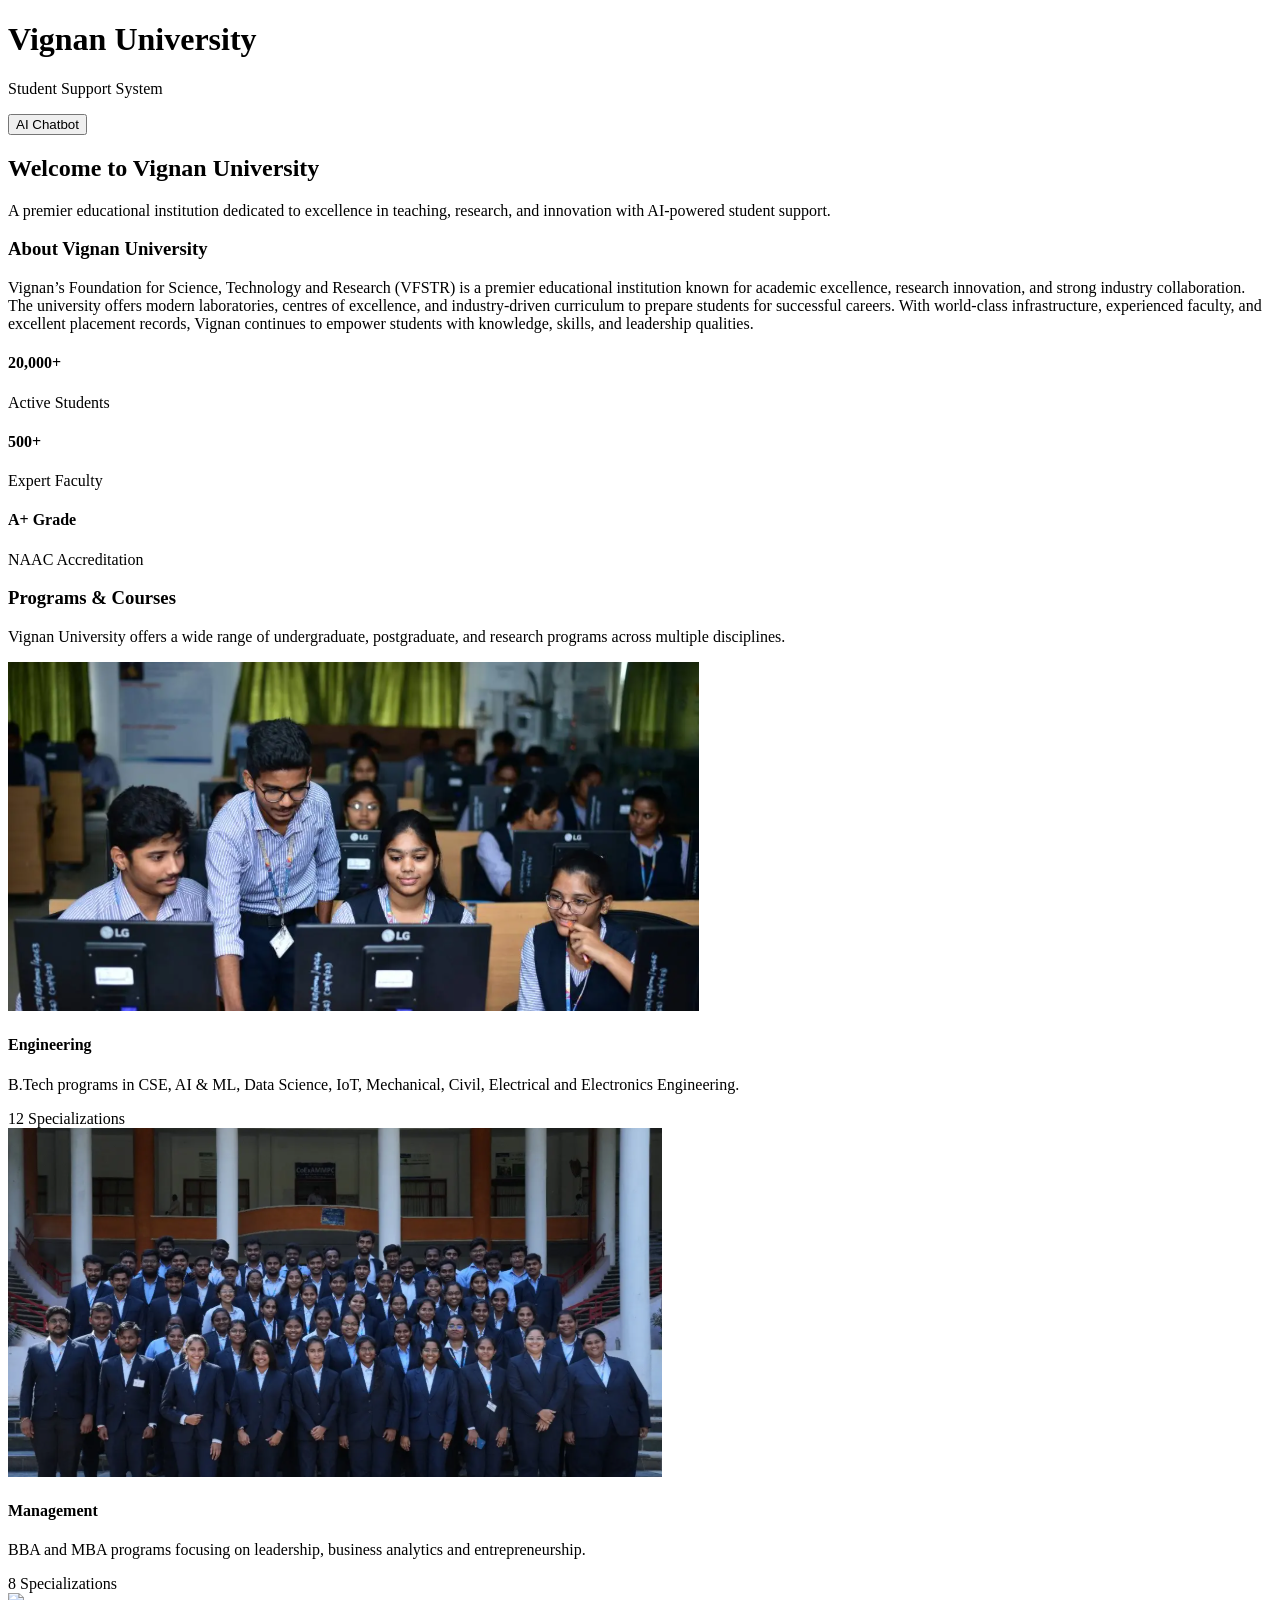
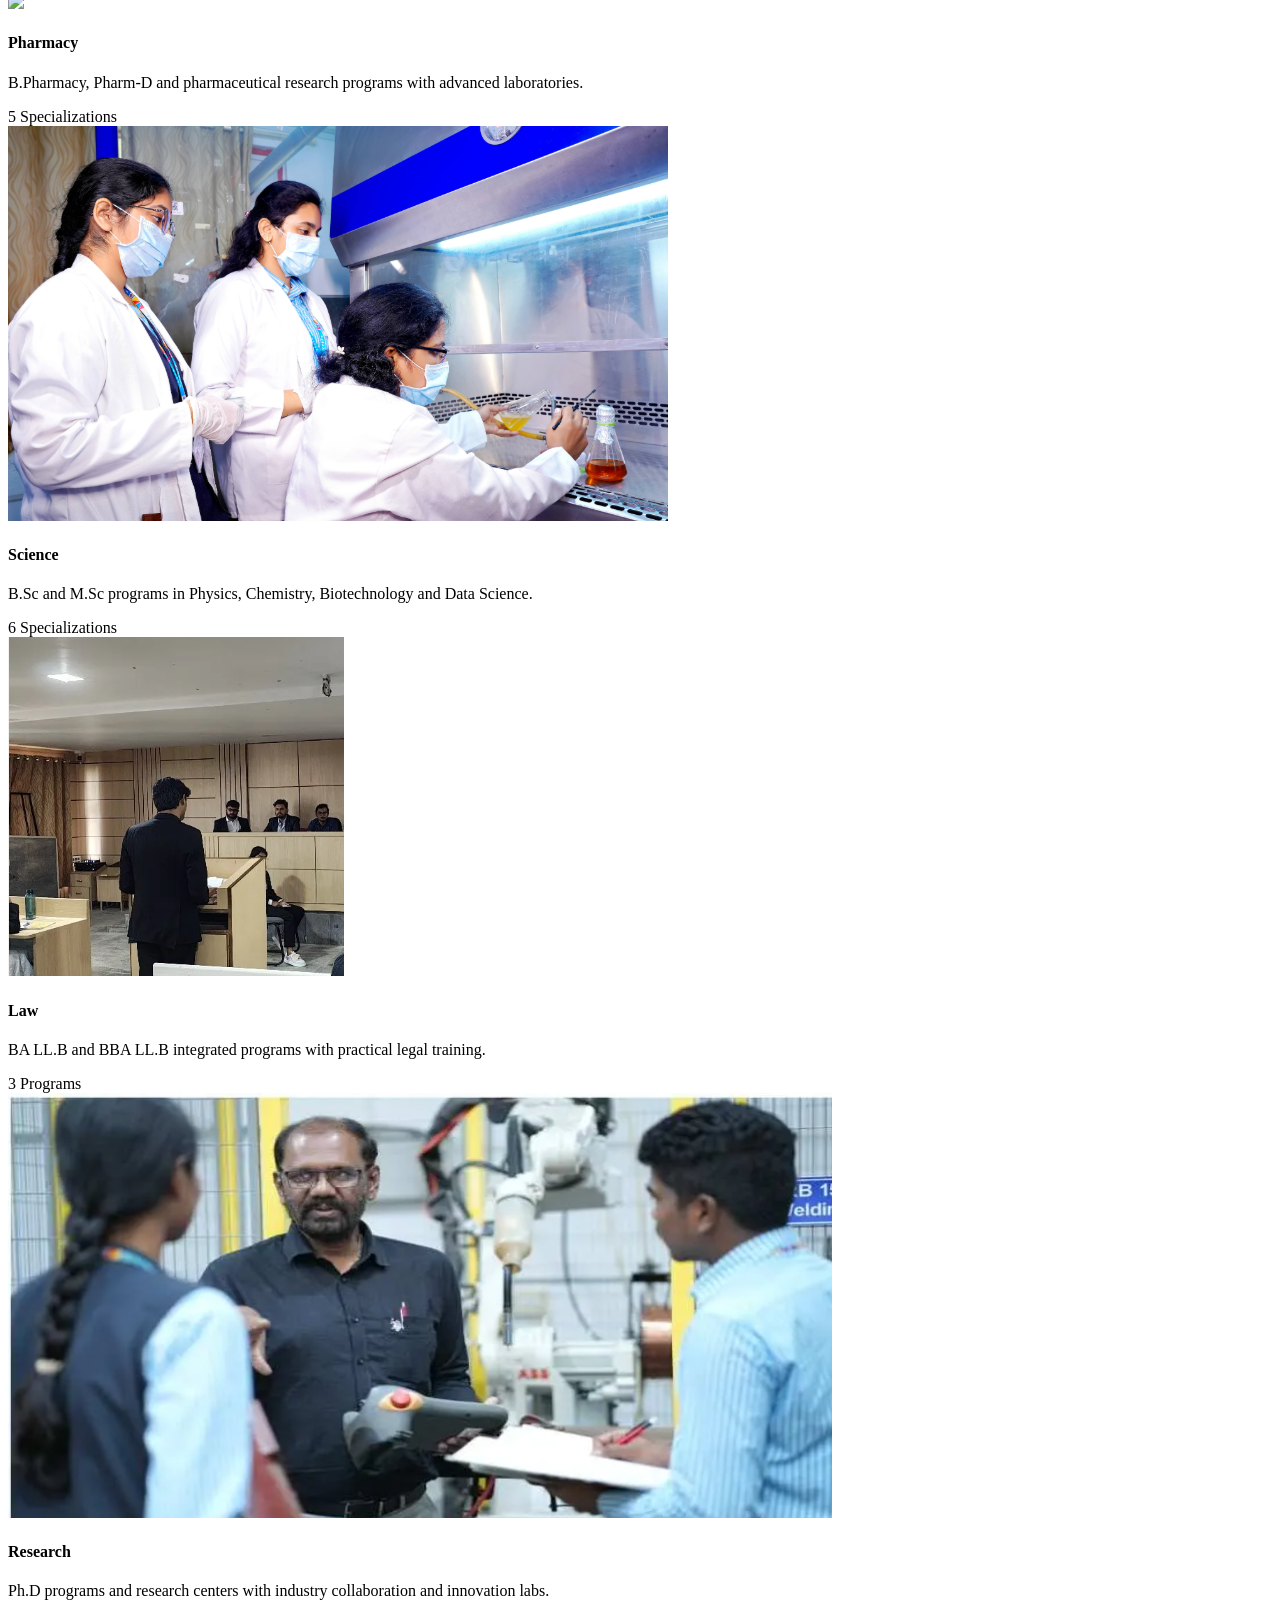
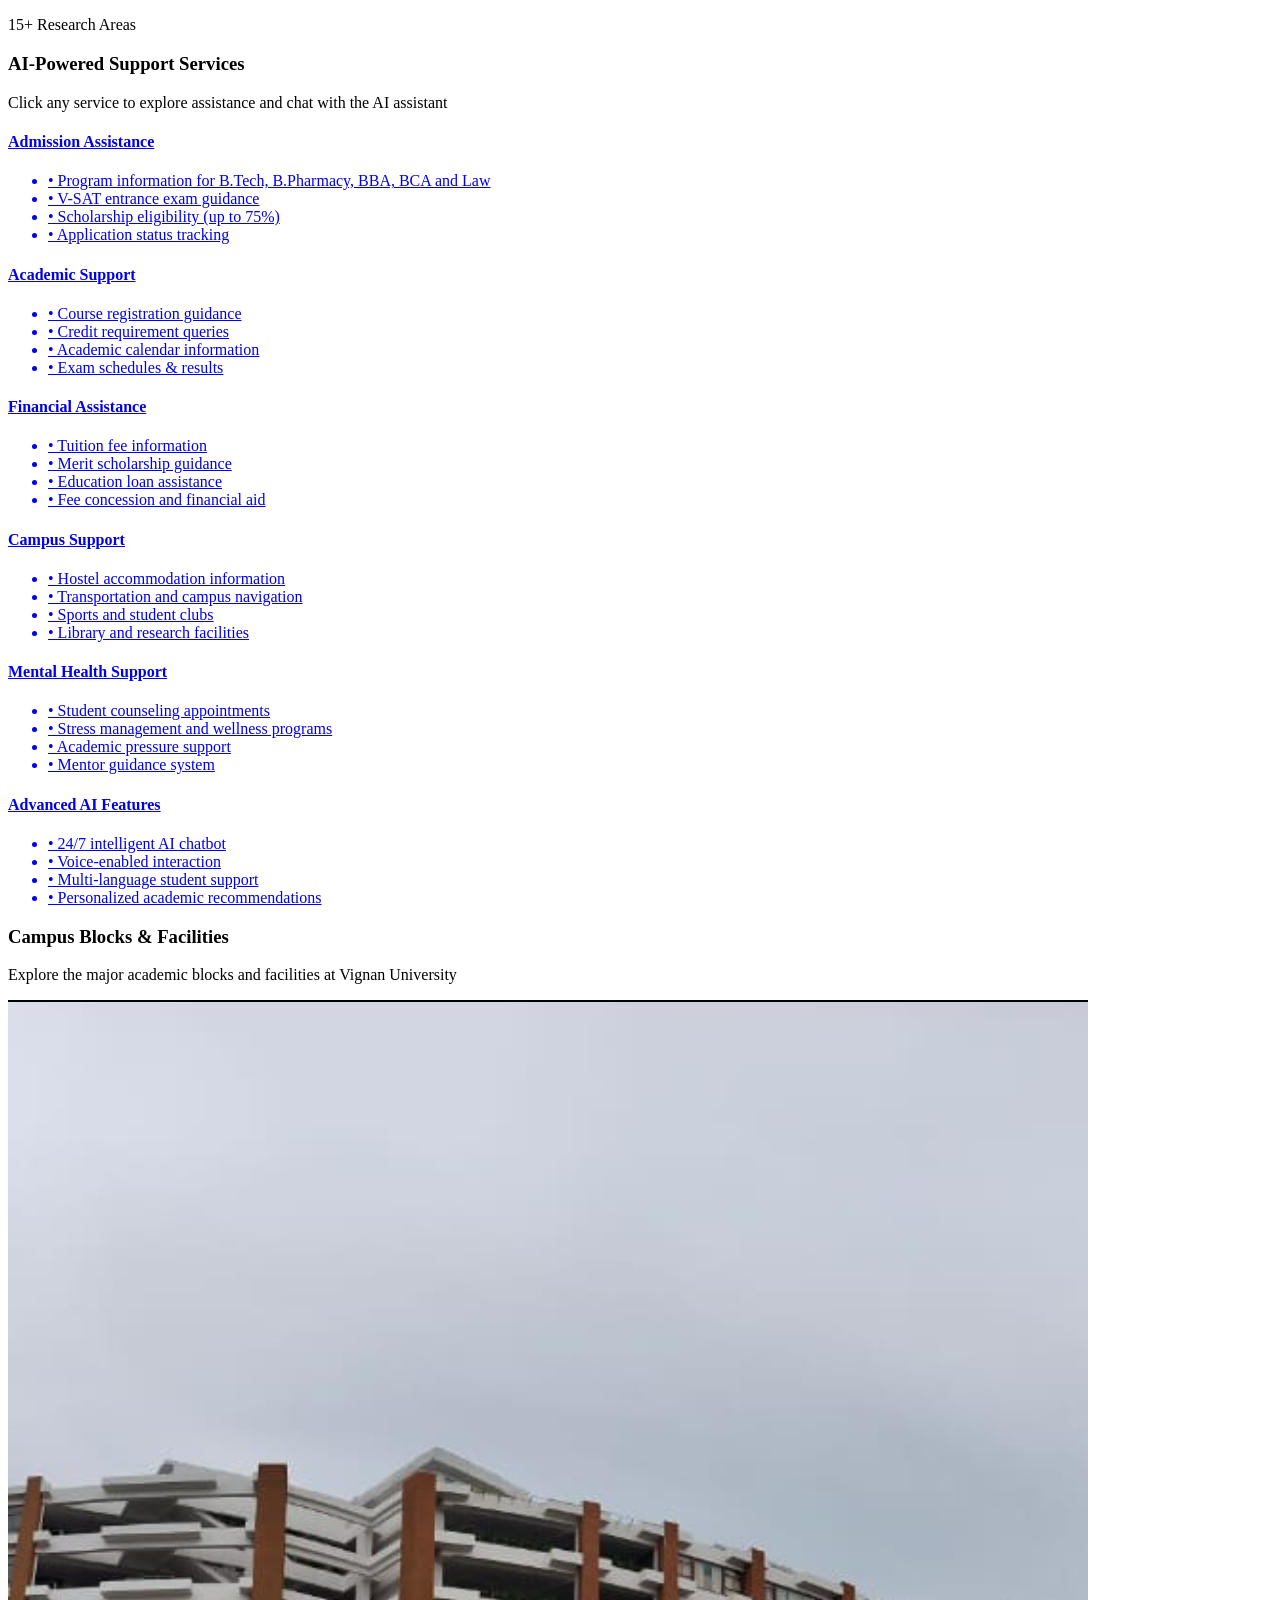
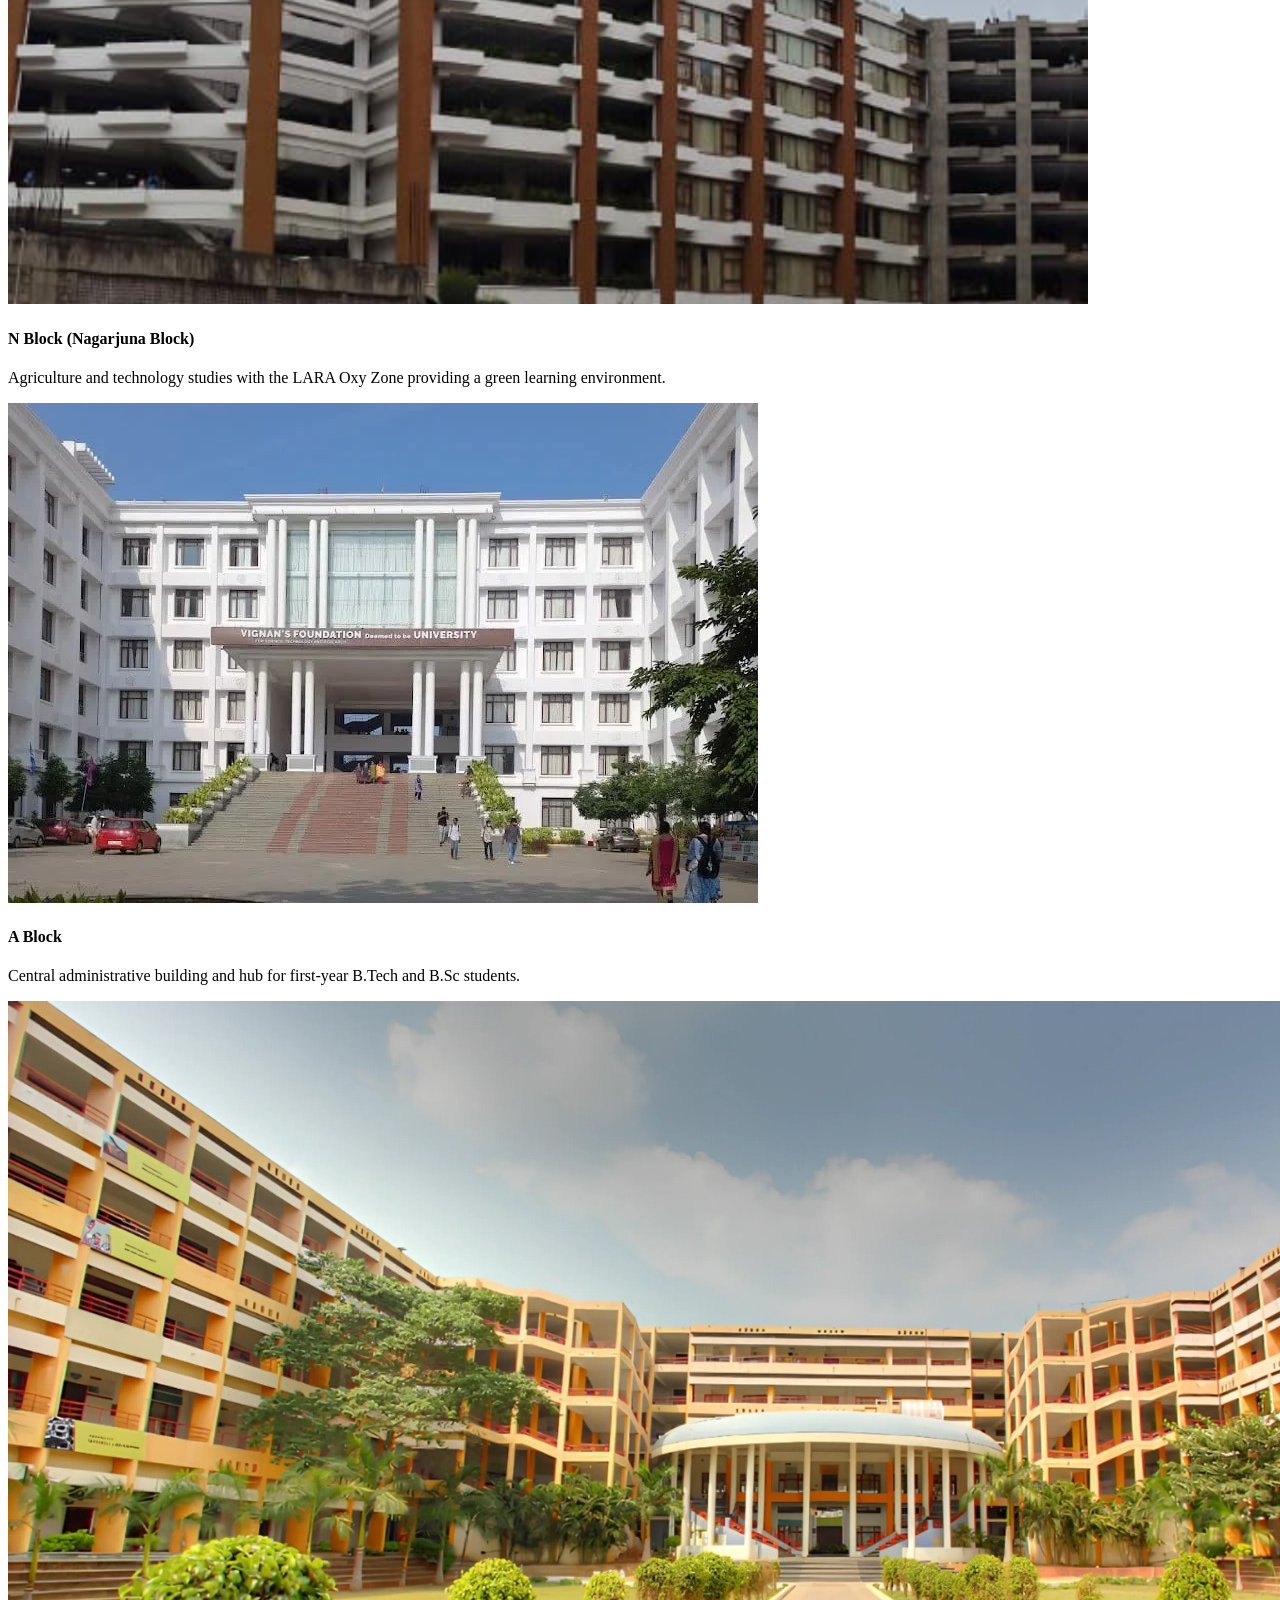
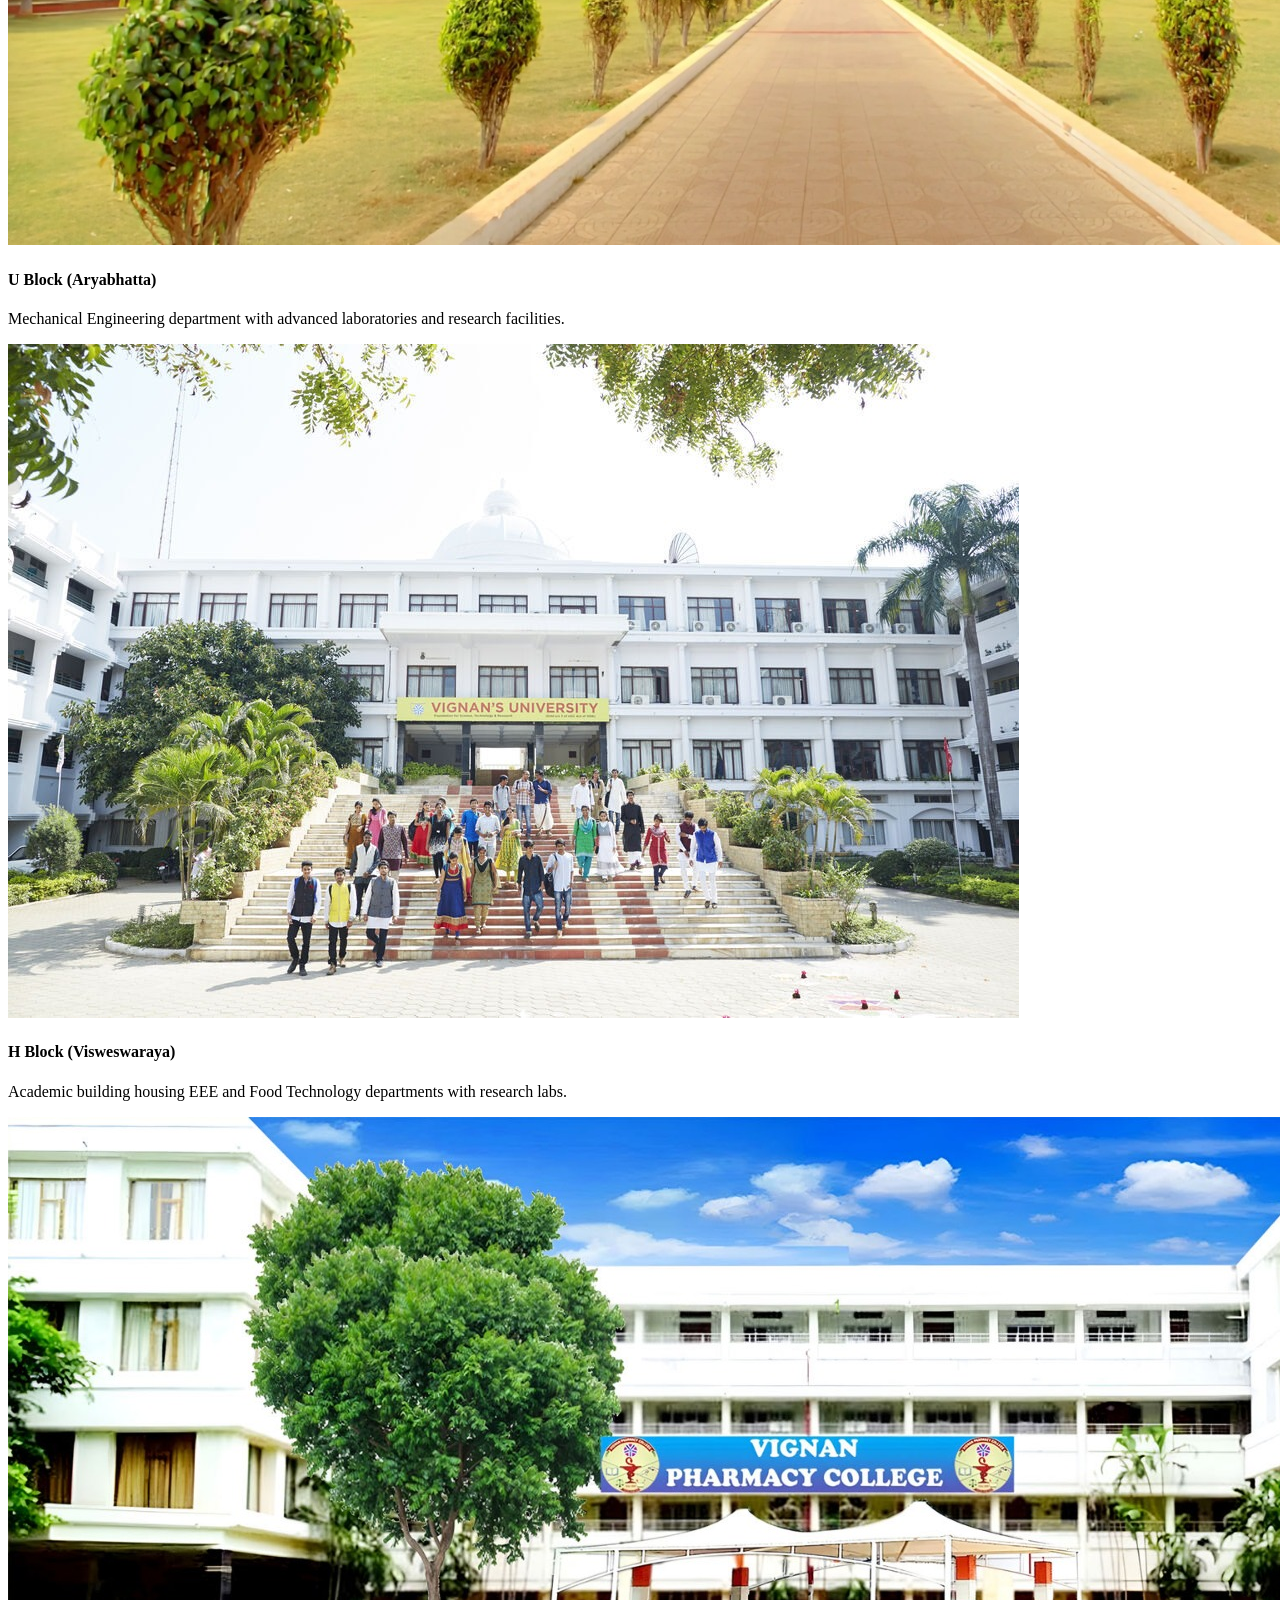
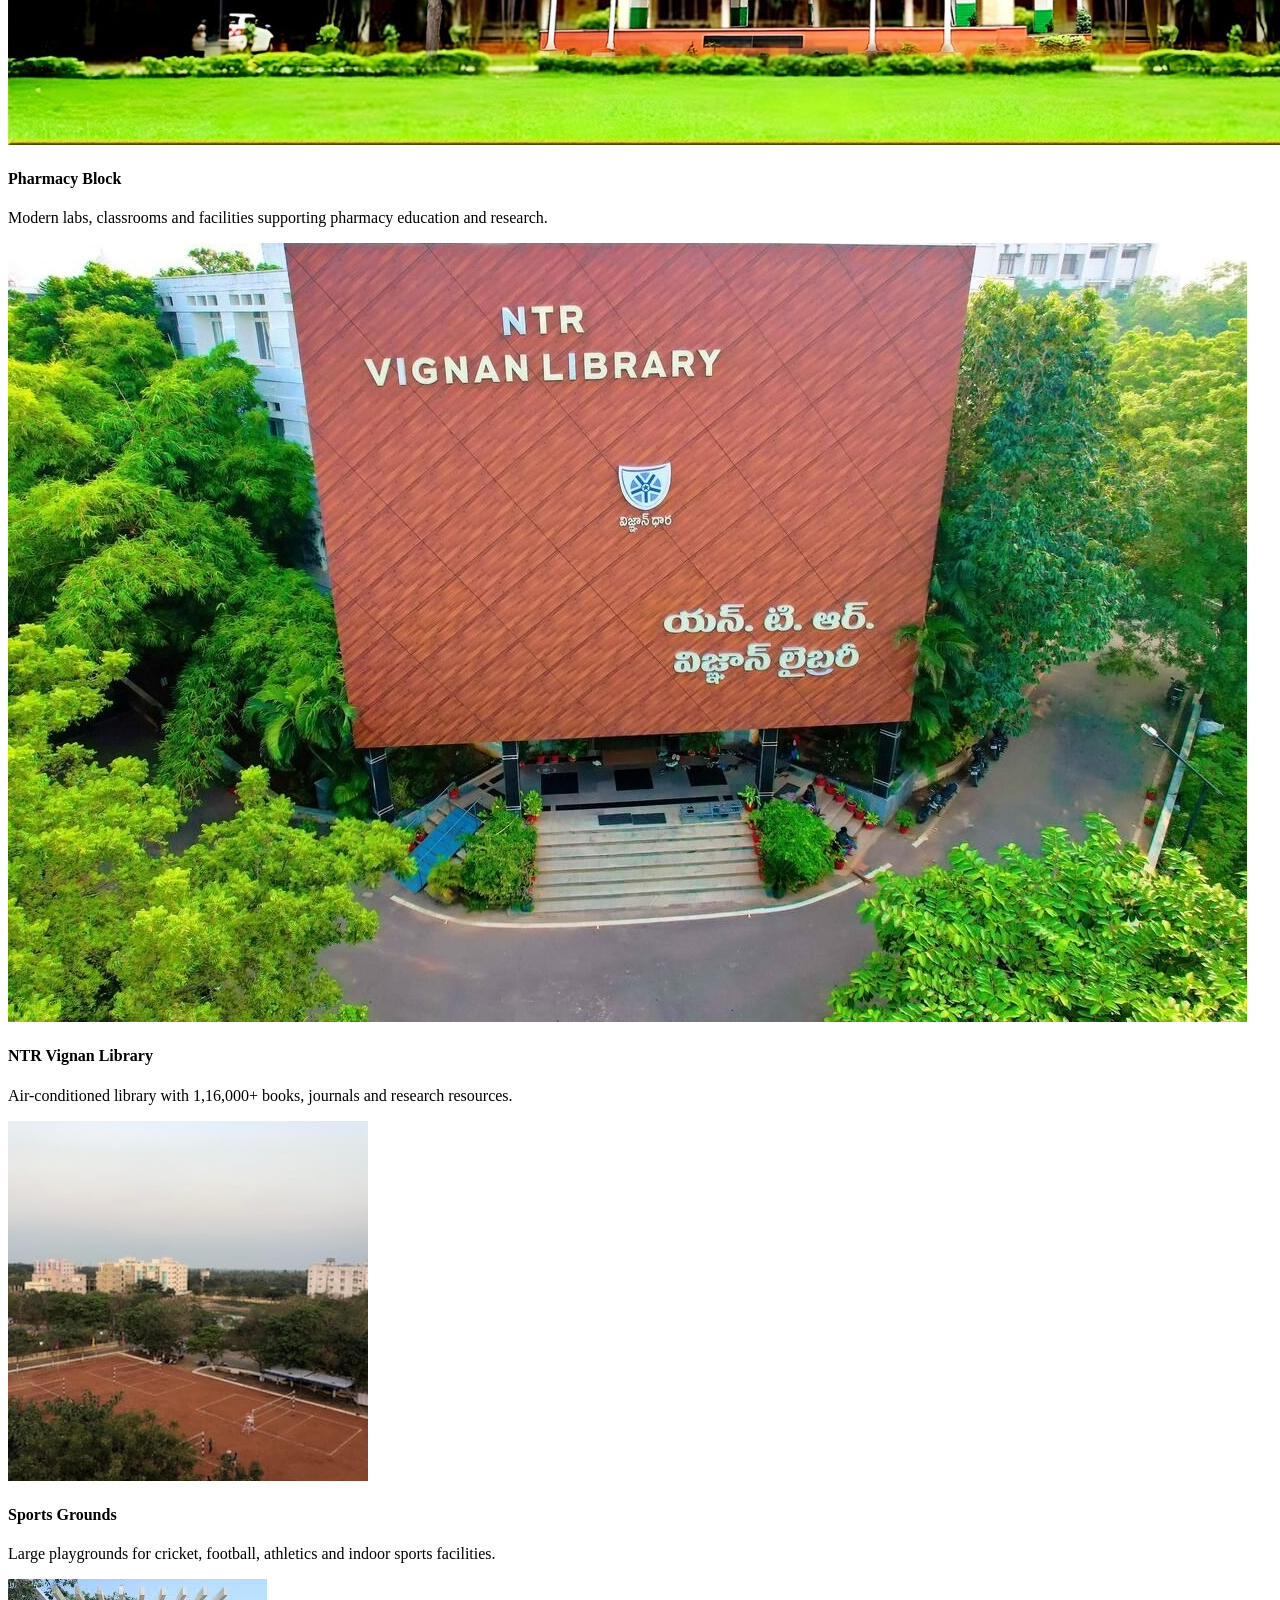
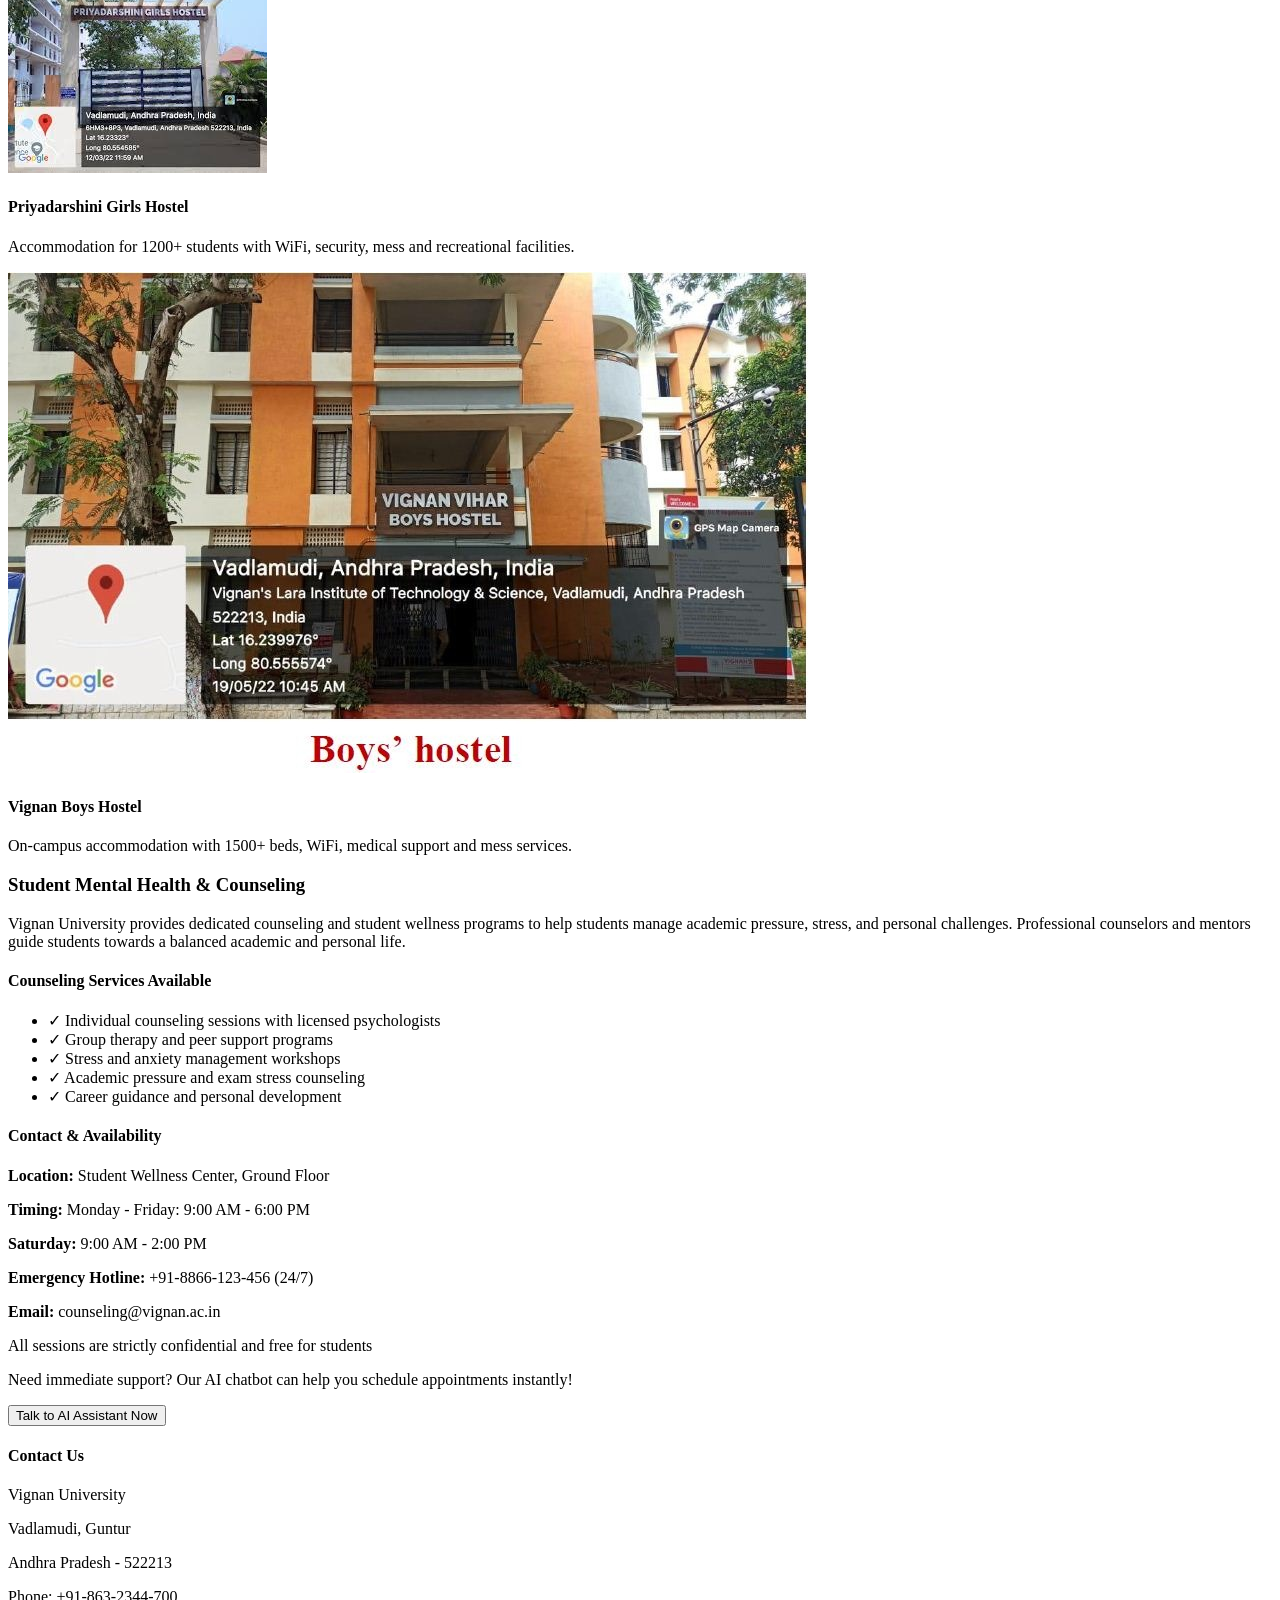
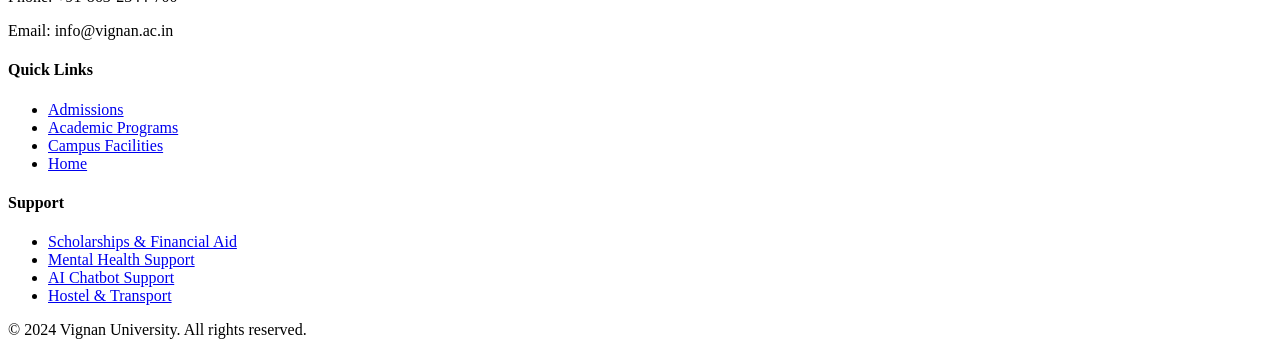
==== frontend/index.html @ 65b15d03 "Added frontend with campus images" ====
<!DOCTYPE html>
<html lang="en">
<head>

<meta charset="UTF-8">
<meta name="viewport" content="width=device-width, initial-scale=1">

<title>AI Student Support System</title>

<script src="https://cdn.tailwindcss.com"></script>
<script src="https://unpkg.com/lucide@latest"></script>

</head>

<body class="min-h-screen bg-gradient-to-br from-blue-50 via-white to-indigo-50">

<!-- HEADER -->

<header class="bg-white shadow-sm sticky top-0 z-50">

<div class="max-w-7xl mx-auto px-4 py-4 flex justify-between items-center">

<div class="flex items-center space-x-3">

<i data-lucide="graduation-cap" class="h-8 w-8 text-blue-600"></i>

<div>
<h1 class="text-xl font-bold text-gray-900">Vignan University</h1>
<p class="text-sm text-gray-600">Student Support System</p>
</div>

</div>

<button onclick="openChatbot()"
class="flex items-center space-x-2 bg-blue-600 text-white px-6 py-2.5 rounded-lg hover:bg-blue-700 transition shadow-md">

<i data-lucide="message-circle" class="h-5 w-5"></i>

<span class="font-medium">AI Chatbot</span>

</button>

</div>

</header>


<!-- HERO -->

<section class="bg-gradient-to-r from-blue-600 to-blue-800 text-white py-20">

<div class="max-w-7xl mx-auto text-center px-4">

<h2 class="text-4xl md:text-5xl font-bold mb-6">
Welcome to Vignan University
</h2>

<p class="text-lg md:text-xl text-blue-100 max-w-3xl mx-auto">

A premier educational institution dedicated to excellence in teaching,
research, and innovation with AI-powered student support.

</p>

</div>

</section>
<!-- About Vignan University -->

<section class="py-16 bg-white">

<div class="max-w-7xl mx-auto px-4 text-center">

<h3 class="text-3xl font-bold text-gray-900 mb-4">
About Vignan University
</h3>

<p class="text-lg text-gray-600 max-w-3xl mx-auto mb-10">

Vignan’s Foundation for Science, Technology and Research (VFSTR) is a premier
educational institution known for academic excellence, research innovation,
and strong industry collaboration. The university offers modern laboratories,
centres of excellence, and industry-driven curriculum to prepare students for
successful careers. With world-class infrastructure, experienced faculty, and
excellent placement records, Vignan continues to empower students with
knowledge, skills, and leadership qualities.

</p>

<div class="grid grid-cols-1 md:grid-cols-3 gap-8">

<!-- Students -->

<div class="bg-blue-50 p-8 rounded-xl shadow-md">

<i data-lucide="users" class="w-12 h-12 text-blue-600 mx-auto mb-4"></i>

<h4 class="text-2xl font-bold text-gray-900">
20,000+
</h4>

<p class="text-gray-700">
Active Students
</p>

</div>


<!-- Faculty -->

<div class="bg-green-50 p-8 rounded-xl shadow-md">

<i data-lucide="award" class="w-12 h-12 text-green-600 mx-auto mb-4"></i>

<h4 class="text-2xl font-bold text-gray-900">
500+
</h4>

<p class="text-gray-700">
Expert Faculty
</p>

</div>


<!-- Accreditation -->

<div class="bg-orange-50 p-8 rounded-xl shadow-md">

<i data-lucide="trophy" class="w-12 h-12 text-orange-600 mx-auto mb-4"></i>

<h4 class="text-2xl font-bold text-gray-900">
A+ Grade
</h4>

<p class="text-gray-700">
NAAC Accreditation
</p>

</div>

</div>

</div>

</section>

<!-- Programs & Courses -->

<section class="py-16 bg-gray-50">

<div class="max-w-7xl mx-auto px-4 text-center">

<h3 class="text-3xl font-bold text-gray-900 mb-4">
Programs & Courses
</h3>

<p class="text-lg text-gray-600 mb-12">
Vignan University offers a wide range of undergraduate, postgraduate, and research programs across multiple disciplines.
</p>

<div class="grid grid-cols-1 sm:grid-cols-2 lg:grid-cols-3 gap-8">

<!-- Engineering -->

<div class="bg-white rounded-xl shadow-md hover:shadow-lg overflow-hidden transition">

<img src="images/programs/engineering.png"
class="w-full h-48 object-cover hover:scale-105 transition duration-500">

<div class="p-6 text-left">

<h4 class="text-xl font-semibold text-gray-900 mb-2">
Engineering
</h4>

<p class="text-gray-600 mb-3">
B.Tech programs in CSE, AI & ML, Data Science, IoT, Mechanical, Civil, Electrical and Electronics Engineering.
</p>

<span class="text-blue-600 font-medium">
12 Specializations
</span>

</div>

</div>


<!-- Management -->

<div class="bg-white rounded-xl shadow-md hover:shadow-lg overflow-hidden transition">

<img src="images/programs/management.png"
class="w-full h-48 object-cover hover:scale-105 transition duration-500">

<div class="p-6 text-left">

<h4 class="text-xl font-semibold text-gray-900 mb-2">
Management
</h4>

<p class="text-gray-600 mb-3">
BBA and MBA programs focusing on leadership, business analytics and entrepreneurship.
</p>

<span class="text-blue-600 font-medium">
8 Specializations
</span>

</div>

</div>


<!-- Pharmacy -->

<div class="bg-white rounded-xl shadow-md hover:shadow-lg overflow-hidden transition">

<img src="images/programs/pharmacy.png"
class="w-full h-48 object-cover hover:scale-105 transition duration-500">

<div class="p-6 text-left">

<h4 class="text-xl font-semibold text-gray-900 mb-2">
Pharmacy
</h4>

<p class="text-gray-600 mb-3">
B.Pharmacy, Pharm-D and pharmaceutical research programs with advanced laboratories.
</p>

<span class="text-blue-600 font-medium">
5 Specializations
</span>

</div>

</div>


<!-- Science -->

<div class="bg-white rounded-xl shadow-md hover:shadow-lg overflow-hidden transition">

<img src="images/programs/science.png"
class="w-full h-48 object-cover hover:scale-105 transition duration-500">

<div class="p-6 text-left">

<h4 class="text-xl font-semibold text-gray-900 mb-2">
Science
</h4>

<p class="text-gray-600 mb-3">
B.Sc and M.Sc programs in Physics, Chemistry, Biotechnology and Data Science.
</p>

<span class="text-blue-600 font-medium">
6 Specializations
</span>

</div>

</div>


<!-- Law -->

<div class="bg-white rounded-xl shadow-md hover:shadow-lg overflow-hidden transition">

<img src="images/programs/law.png"
class="w-full h-48 object-cover hover:scale-105 transition duration-500">

<div class="p-6 text-left">

<h4 class="text-xl font-semibold text-gray-900 mb-2">
Law
</h4>

<p class="text-gray-600 mb-3">
BA LL.B and BBA LL.B integrated programs with practical legal training.
</p>

<span class="text-blue-600 font-medium">
3 Programs
</span>

</div>

</div>


<!-- Research -->

<div class="bg-white rounded-xl shadow-md hover:shadow-lg overflow-hidden transition">

<img src="images/programs/research.png"
class="w-full h-48 object-cover hover:scale-105 transition duration-500">

<div class="p-6 text-left">

<h4 class="text-xl font-semibold text-gray-900 mb-2">
Research
</h4>

<p class="text-gray-600 mb-3">
Ph.D programs and research centers with industry collaboration and innovation labs.
</p>

<span class="text-blue-600 font-medium">
15+ Research Areas
</span>

</div>

</div>

</div>

</div>

</section>
<!-- AI SERVICES -->

<section class="py-20 bg-white">

<div class="max-w-7xl mx-auto px-4 text-center">

<h3 class="text-3xl font-bold text-gray-900 mb-4">
AI-Powered Support Services
</h3>

<p class="text-gray-600 mb-12">
Click any service to explore assistance and chat with the AI assistant
</p>


<!-- RESPONSIVE CARDS -->

<div class="grid grid-cols-1 sm:grid-cols-2 lg:grid-cols-3 gap-8">

<!-- Admission -->

<a href="modules/admission.html"
class="bg-blue-100 p-8 rounded-2xl shadow-md hover:shadow-xl hover:-translate-y-1 transition">

<div class="bg-blue-600 w-14 h-14 flex items-center justify-center rounded-lg mb-5 mx-auto">
<i data-lucide="graduation-cap" class="text-white w-7 h-7"></i>
</div>

<h4 class="text-xl font-semibold mb-4">Admission Assistance</h4>

<ul class="text-gray-700 space-y-2 text-left">
<li>• Program information for B.Tech, B.Pharmacy, BBA, BCA and Law</li>
<li>• V-SAT entrance exam guidance</li>
<li>• Scholarship eligibility (up to 75%)</li>
<li>• Application status tracking</li>
</ul>

</a>


<!-- Academic -->

<a href="modules/academic.html?module=academic"
class="bg-green-100 p-8 rounded-2xl shadow-md hover:shadow-xl hover:-translate-y-1 transition">

<div class="bg-green-600 w-14 h-14 flex items-center justify-center rounded-lg mb-5 mx-auto">
<i data-lucide="book-open" class="text-white w-7 h-7"></i>
</div>

<h4 class="text-xl font-semibold mb-4">Academic Support</h4>

<ul class="text-gray-700 space-y-2 text-left">
<li>• Course registration guidance</li>
<li>• Credit requirement queries</li>
<li>• Academic calendar information</li>
<li>• Exam schedules & results</li>
</ul>

</a>


<!-- Financial -->

<a href="modules/financial.html?module=financial"
class="bg-orange-100 p-8 rounded-2xl shadow-md hover:shadow-xl hover:-translate-y-1 transition">

<div class="bg-orange-600 w-14 h-14 flex items-center justify-center rounded-lg mb-5 mx-auto">
<i data-lucide="dollar-sign" class="text-white w-7 h-7"></i>
</div>

<h4 class="text-xl font-semibold mb-4">Financial Assistance</h4>

<ul class="text-gray-700 space-y-2 text-left">
<li>• Tuition fee information</li>
<li>• Merit scholarship guidance</li>
<li>• Education loan assistance</li>
<li>• Fee concession and financial aid</li>
</ul>
</a>


<!-- Campus -->

<a href="modules/campus.html?module=campus"
class="bg-red-100 p-8 rounded-2xl shadow-md hover:shadow-xl hover:-translate-y-1 transition">

<div class="bg-red-600 w-14 h-14 flex items-center justify-center rounded-lg mb-5 mx-auto">
<i data-lucide="map-pin" class="text-white w-7 h-7"></i>
</div>

<h4 class="text-xl font-semibold mb-4">Campus Support</h4>

<ul class="text-gray-700 space-y-2 text-left">
<li>• Hostel accommodation information</li>
<li>• Transportation and campus navigation</li>
<li>• Sports and student clubs</li>
<li>• Library and research facilities</li>
</ul>

</a>


<!-- Mental Health -->

<a href="modules/mental.html?module=mental"
class="bg-pink-100 p-8 rounded-2xl shadow-md hover:shadow-xl hover:-translate-y-1 transition">

<div class="bg-pink-600 w-14 h-14 flex items-center justify-center rounded-lg mb-5 mx-auto">
<i data-lucide="heart" class="text-white w-7 h-7"></i>
</div>

<h4 class="text-xl font-semibold mb-4">Mental Health Support</h4>

<ul class="text-gray-700 space-y-2 text-left">
<li>• Student counseling appointments</li>
<li>• Stress management and wellness programs</li>
<li>• Academic pressure support</li>
<li>• Mentor guidance system</li>
</ul>

</a>


<!-- AI Features -->

<a href="chatbot.html"
class="bg-purple-100 p-8 rounded-2xl shadow-md hover:shadow-xl hover:-translate-y-1 transition">

<div class="bg-purple-600 w-14 h-14 flex items-center justify-center rounded-lg mb-5 mx-auto">
<i data-lucide="message-circle" class="text-white w-7 h-7"></i>
</div>

<h4 class="text-xl font-semibold mb-4">Advanced AI Features</h4>

<ul class="text-gray-700 space-y-2 text-left">
<li>• 24/7 intelligent AI chatbot</li>
<li>• Voice-enabled interaction</li>
<li>• Multi-language student support</li>
<li>• Personalized academic recommendations</li>
</ul>

</a>

</div>

</div>

</section>
<!-- Campus Blocks & Facilities -->

<section class="py-20 bg-gray-50">

<div class="max-w-7xl mx-auto px-4 text-center">

<h3 class="text-3xl font-bold text-gray-900 mb-3">
Campus Blocks & Facilities
</h3>

<p class="text-gray-600 text-lg mb-12">
Explore the major academic blocks and facilities at Vignan University
</p>

<div class="grid grid-cols-1 sm:grid-cols-2 lg:grid-cols-3 gap-8">

<!-- N Block -->

<div class="relative h-64 rounded-xl overflow-hidden shadow-lg group">

<img src="images/n-block.jpeg"
class="absolute w-full h-full object-cover group-hover:scale-110 transition duration-500">

<div class="absolute inset-0 bg-black/50"></div>

<div class="relative text-white p-6 text-left">
<h4 class="text-xl font-semibold mb-2">N Block (Nagarjuna Block)</h4>
<p class="text-sm">
Agriculture and technology studies with the LARA Oxy Zone providing a green learning environment.
</p>
</div>

</div>


<!-- A Block -->

<div class="relative h-64 rounded-xl overflow-hidden shadow-lg group">

<img src="images/a-block.jpeg"
class="absolute w-full h-full object-cover group-hover:scale-110 transition duration-500">

<div class="absolute inset-0 bg-black/50"></div>

<div class="relative text-white p-6 text-left">
<h4 class="text-xl font-semibold mb-2">A Block</h4>
<p class="text-sm">
Central administrative building and hub for first-year B.Tech and B.Sc students.
</p>
</div>

</div>


<!-- U Block -->

<div class="relative h-64 rounded-xl overflow-hidden shadow-lg group">

<img src="images/u-block.jpeg"
class="absolute w-full h-full object-cover group-hover:scale-110 transition duration-500">

<div class="absolute inset-0 bg-black/50"></div>

<div class="relative text-white p-6 text-left">
<h4 class="text-xl font-semibold mb-2">U Block (Aryabhatta)</h4>
<p class="text-sm">
Mechanical Engineering department with advanced laboratories and research facilities.
</p>
</div>

</div>


<!-- H Block -->

<div class="relative h-64 rounded-xl overflow-hidden shadow-lg group">

<img src="images/h-block.jpeg"
class="absolute w-full h-full object-cover group-hover:scale-110 transition duration-500">

<div class="absolute inset-0 bg-black/50"></div>

<div class="relative text-white p-6 text-left">
<h4 class="text-xl font-semibold mb-2">H Block (Visweswaraya)</h4>
<p class="text-sm">
Academic building housing EEE and Food Technology departments with research labs.
</p>
</div>

</div>


<!-- Pharmacy Block -->

<div class="relative h-64 rounded-xl overflow-hidden shadow-lg group">

<img src="images/pharmacy.jpeg"
class="absolute w-full h-full object-cover group-hover:scale-110 transition duration-500">

<div class="absolute inset-0 bg-black/50"></div>

<div class="relative text-white p-6 text-left">
<h4 class="text-xl font-semibold mb-2">Pharmacy Block</h4>
<p class="text-sm">
Modern labs, classrooms and facilities supporting pharmacy education and research.
</p>
</div>

</div>


<!-- NTR Library -->

<div class="relative h-64 rounded-xl overflow-hidden shadow-lg group">

<img src="images/library.jpeg"
class="absolute w-full h-full object-cover group-hover:scale-110 transition duration-500">

<div class="absolute inset-0 bg-black/50"></div>

<div class="relative text-white p-6 text-left">
<h4 class="text-xl font-semibold mb-2">NTR Vignan Library</h4>
<p class="text-sm">
Air-conditioned library with 1,16,000+ books, journals and research resources.
</p>
</div>

</div>


<!-- Sports Ground -->

<div class="relative h-64 rounded-xl overflow-hidden shadow-lg group">

<img src="images/ground.jpeg"
class="absolute w-full h-full object-cover group-hover:scale-110 transition duration-500">

<div class="absolute inset-0 bg-black/50"></div>

<div class="relative text-white p-6 text-left">
<h4 class="text-xl font-semibold mb-2">Sports Grounds</h4>
<p class="text-sm">
Large playgrounds for cricket, football, athletics and indoor sports facilities.
</p>
</div>

</div>


<!-- Girls Hostel -->

<div class="relative h-64 rounded-xl overflow-hidden shadow-lg group">

<img src="images/girls-hostel.jpeg"
class="absolute w-full h-full object-cover group-hover:scale-110 transition duration-500">

<div class="absolute inset-0 bg-black/50"></div>

<div class="relative text-white p-6 text-left">
<h4 class="text-xl font-semibold mb-2">Priyadarshini Girls Hostel</h4>
<p class="text-sm">
Accommodation for 1200+ students with WiFi, security, mess and recreational facilities.
</p>
</div>

</div>


<!-- Boys Hostel -->

<div class="relative h-64 rounded-xl overflow-hidden shadow-lg group">

<img src="images/boys-hostel.jpeg"
class="absolute w-full h-full object-cover group-hover:scale-110 transition duration-500">

<div class="absolute inset-0 bg-black/50"></div>

<div class="relative text-white p-6 text-left">
<h4 class="text-xl font-semibold mb-2">Vignan Boys Hostel</h4>
<p class="text-sm">
On-campus accommodation with 1500+ beds, WiFi, medical support and mess services.
</p>
</div>

</div>

</div>

</div>

</section>
<!-- Student Mental Health & Counseling -->

<section class="py-20 bg-white">

<div class="max-w-7xl mx-auto px-4">

<div class="text-center mb-12">

<h3 class="text-3xl font-bold text-gray-900 mb-4">
Student Mental Health & Counseling
</h3>

<p class="text-lg text-gray-600 max-w-3xl mx-auto">
Vignan University provides dedicated counseling and
student wellness programs to help students manage
academic pressure, stress, and personal challenges.
Professional counselors and mentors guide students
towards a balanced academic and personal life.
</p>

</div>


<div class="grid md:grid-cols-2 gap-12">

<!-- Counseling Services -->

<div>

<h4 class="text-xl font-semibold mb-6">
Counseling Services Available
</h4>

<ul class="space-y-4 text-gray-700">

<li>✓ Individual counseling sessions with licensed psychologists</li>

<li>✓ Group therapy and peer support programs</li>

<li>✓ Stress and anxiety management workshops</li>

<li>✓ Academic pressure and exam stress counseling</li>

<li>✓ Career guidance and personal development</li>

</ul>

</div>


<!-- Contact Information -->

<div class="bg-red-50 p-8 rounded-xl">

<h4 class="text-xl font-semibold mb-6">
Contact & Availability
</h4>

<div class="space-y-3 text-gray-700">

<p><strong>Location:</strong> Student Wellness Center, Ground Floor</p>

<p><strong>Timing:</strong> Monday - Friday: 9:00 AM - 6:00 PM</p>

<p><strong>Saturday:</strong> 9:00 AM - 2:00 PM</p>

<p><strong>Emergency Hotline:</strong> +91-8866-123-456 (24/7)</p>

<p><strong>Email:</strong> counseling@vignan.ac.in</p>

<p class="italic text-sm text-gray-600 mt-4">
All sessions are strictly confidential and free for students
</p>

</div>

</div>

</div>


<!-- Call to Action -->

<div class="mt-16 bg-red-100 p-8 rounded-xl text-center">

<p class="text-lg font-medium mb-6">
Need immediate support? Our AI chatbot can help you schedule appointments instantly!
</p>

<button onclick="openChatbot()"
class="bg-red-600 hover:bg-red-700 text-white px-8 py-3 rounded-lg shadow-md transition">

Talk to AI Assistant Now

</button>

</div>

</div>

</section>
<!-- Footer -->

<footer class="bg-blue-950 text-gray-300 pt-16 pb-8">

<div class="max-w-7xl mx-auto px-4">

<div class="grid grid-cols-1 md:grid-cols-3 gap-12">

<!-- Contact -->

<div>

<h4 class="text-lg font-semibold text-white mb-4">
Contact Us
</h4>

<p>Vignan University</p>
<p>Vadlamudi, Guntur</p>
<p>Andhra Pradesh - 522213</p>

<p class="mt-4">Phone: +91-863-2344-700</p>
<p>Email: info@vignan.ac.in</p>

</div>


<!-- Quick Links -->

<div>

<h4 class="text-lg font-semibold text-white mb-4">
Quick Links
</h4>

<ul class="space-y-2">

<li>
<a href="modules/admission.html?module=admission" class="hover:text-white">
Admissions
</a>
</li>

<li>
<a href="modules/academic.html?module=academic" class="hover:text-white">
Academic Programs
</a>
</li>

<li>
<a href="modules/campus.html?module=campus" class="hover:text-white">
Campus Facilities
</a>
</li>

<li>
<a href="index.html" class="hover:text-white">
Home
</a>
</li>

</ul>

</div>


<!-- Support -->

<div>

<h4 class="text-lg font-semibold text-white mb-4">
Support
</h4>

<ul class="space-y-2">

<li>
<a href="modules/financial.html?module=financial" class="hover:text-white">
Scholarships & Financial Aid
</a>
</li>

<li>
<a href="modules/mental.html?module=mental" class="hover:text-white">
Mental Health Support
</a>
</li>

<li>
<a href="chatbot.html" class="hover:text-white">
AI Chatbot Support
</a>
</li>

<li>
<a href="modules/campus.html?module=campus" class="hover:text-white">
Hostel & Transport
</a>
</li>

</ul>

</div>

</div>


<!-- Bottom Line -->

<div class="border-t border-gray-700 mt-12 pt-6 text-center text-gray-400">

<p>
© 2024 Vignan University. All rights reserved.
</p>

</div>

</div>

</footer>


<script>

lucide.createIcons()

function openChatbot(){
window.location.href="chatbot.html"
}

</script>

</body>
</html>
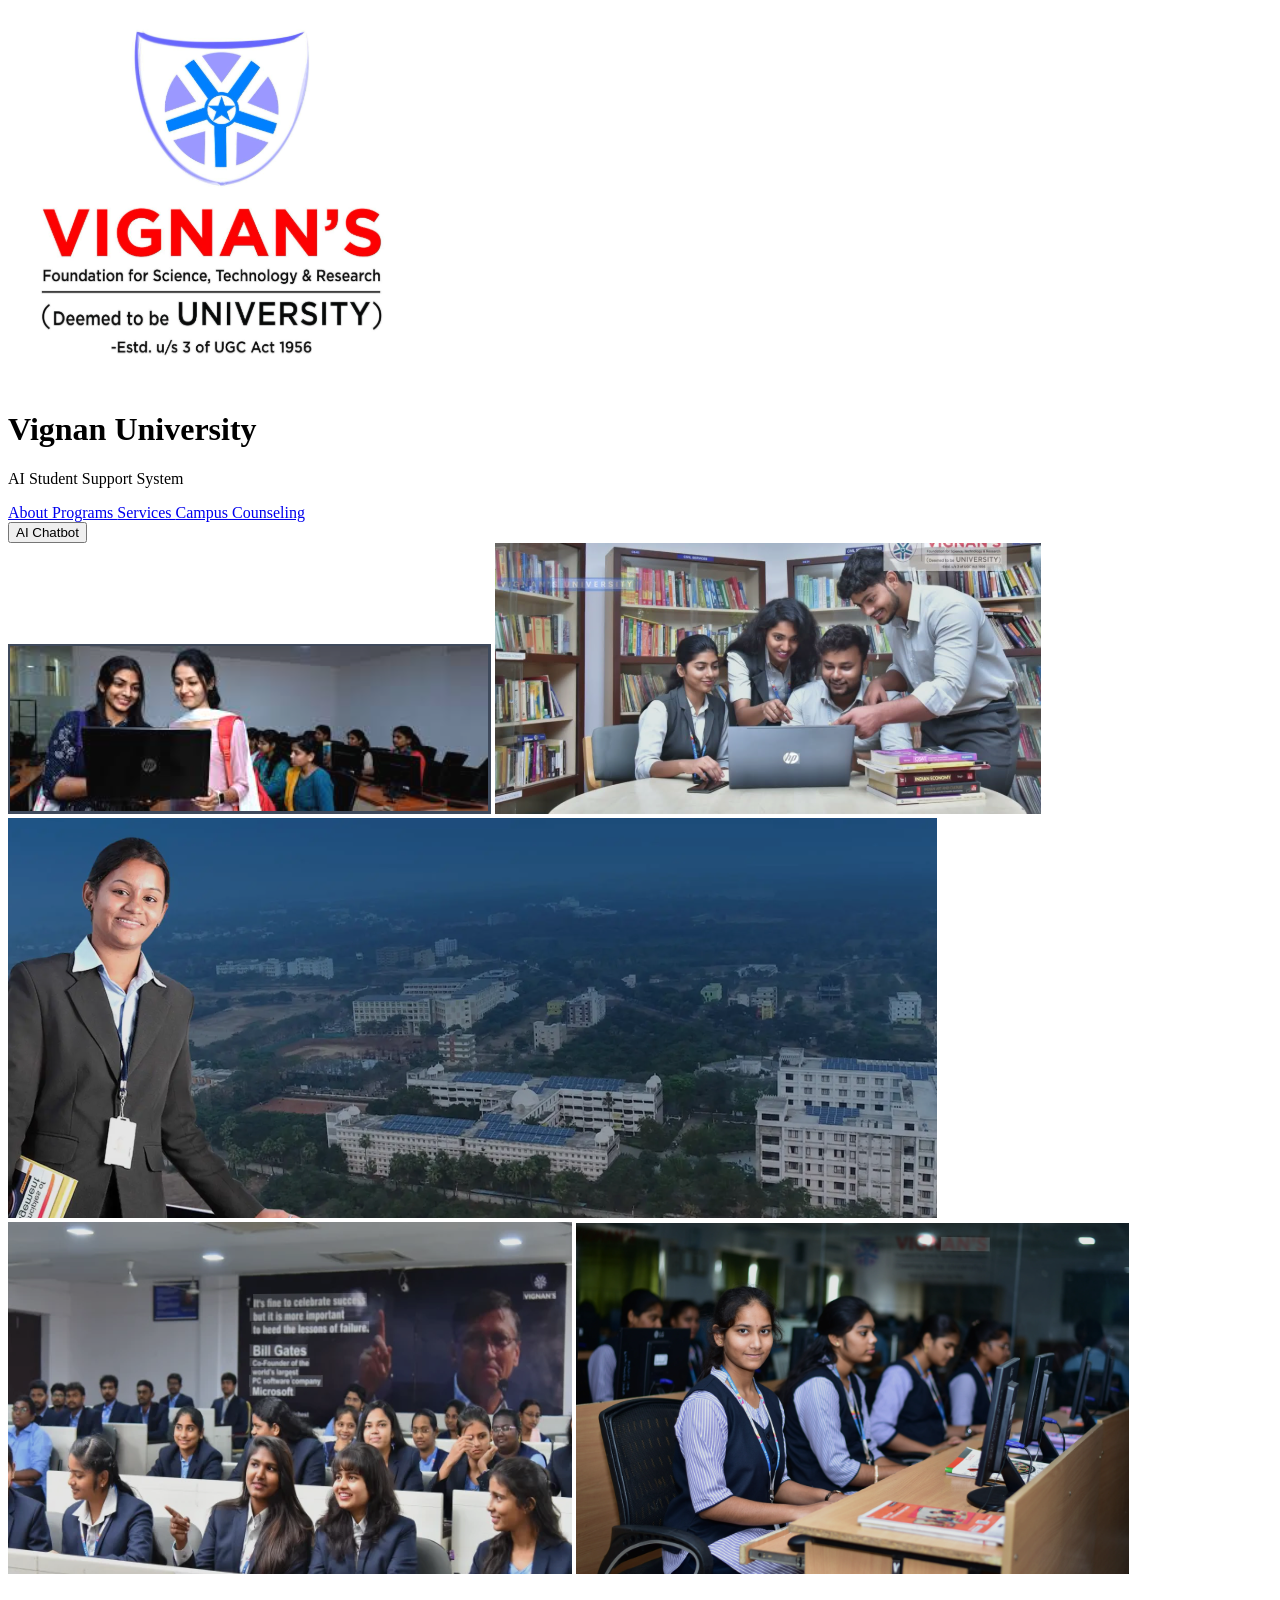
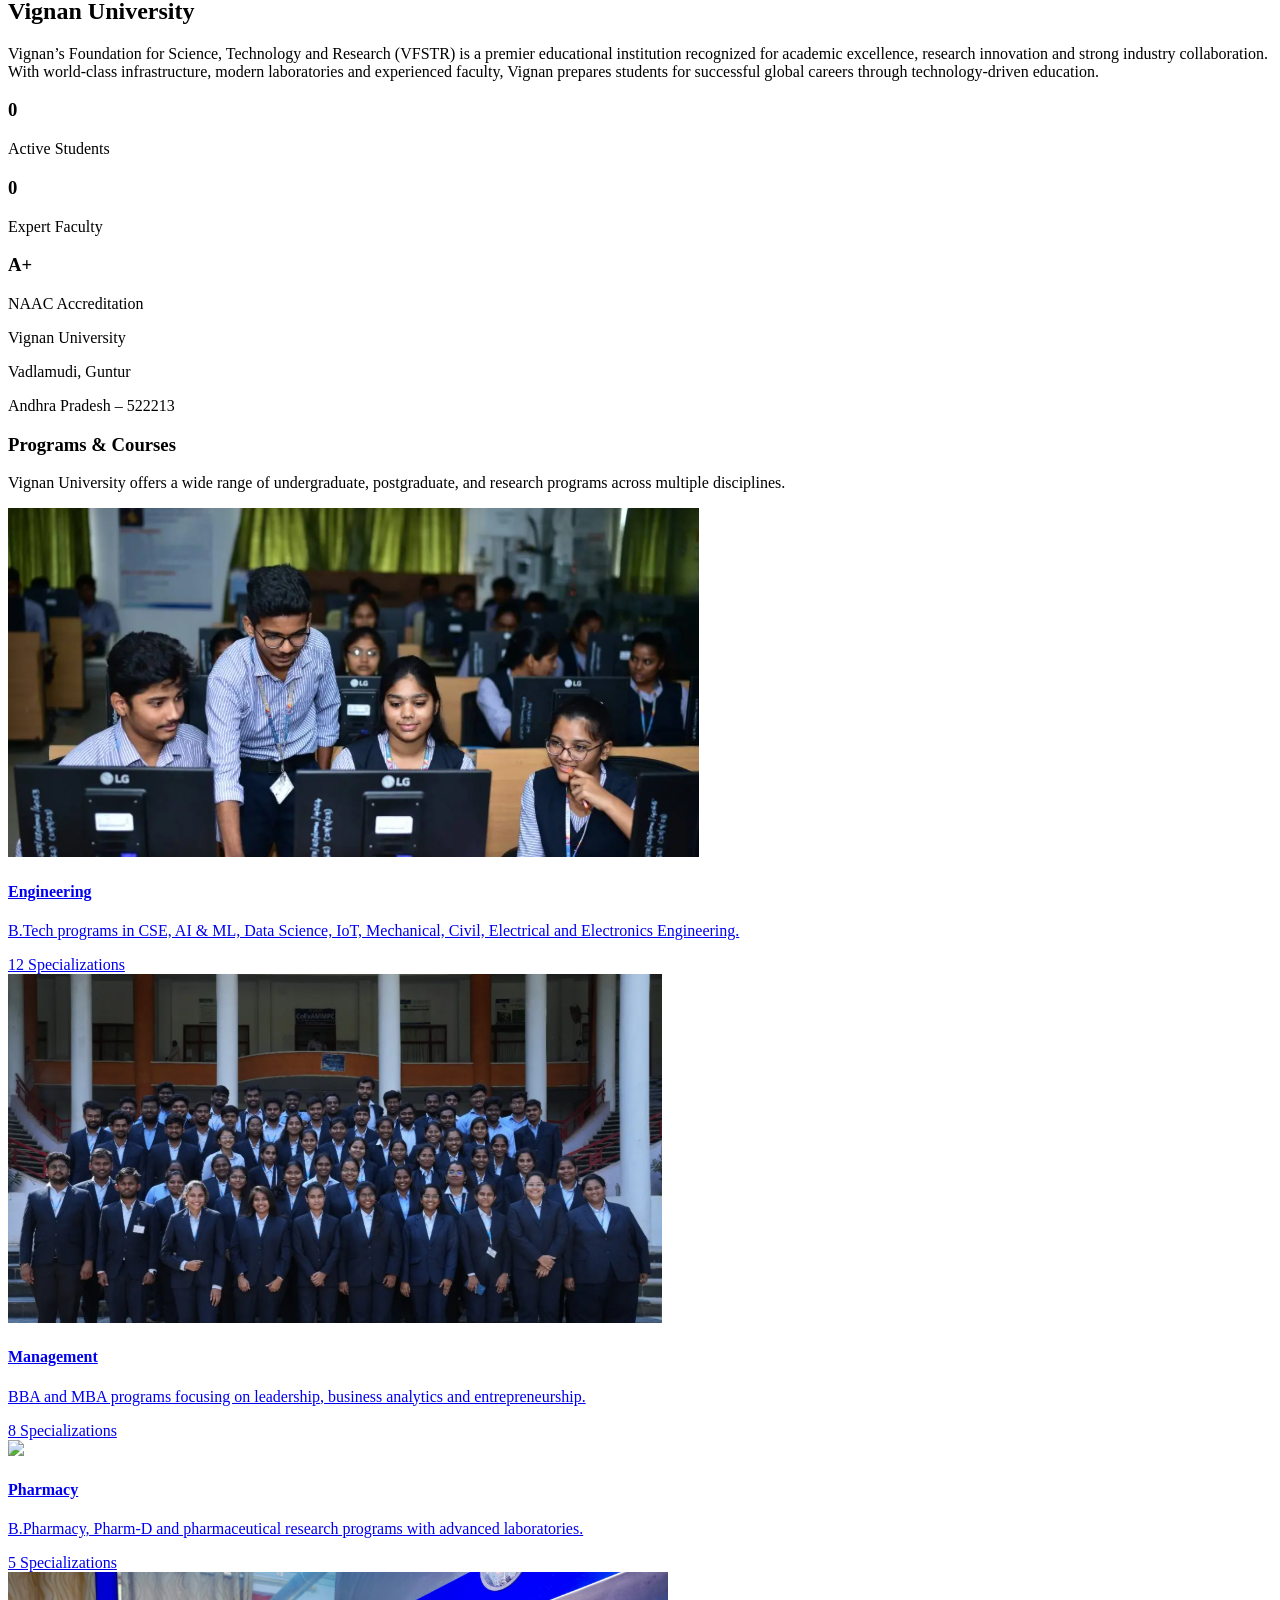
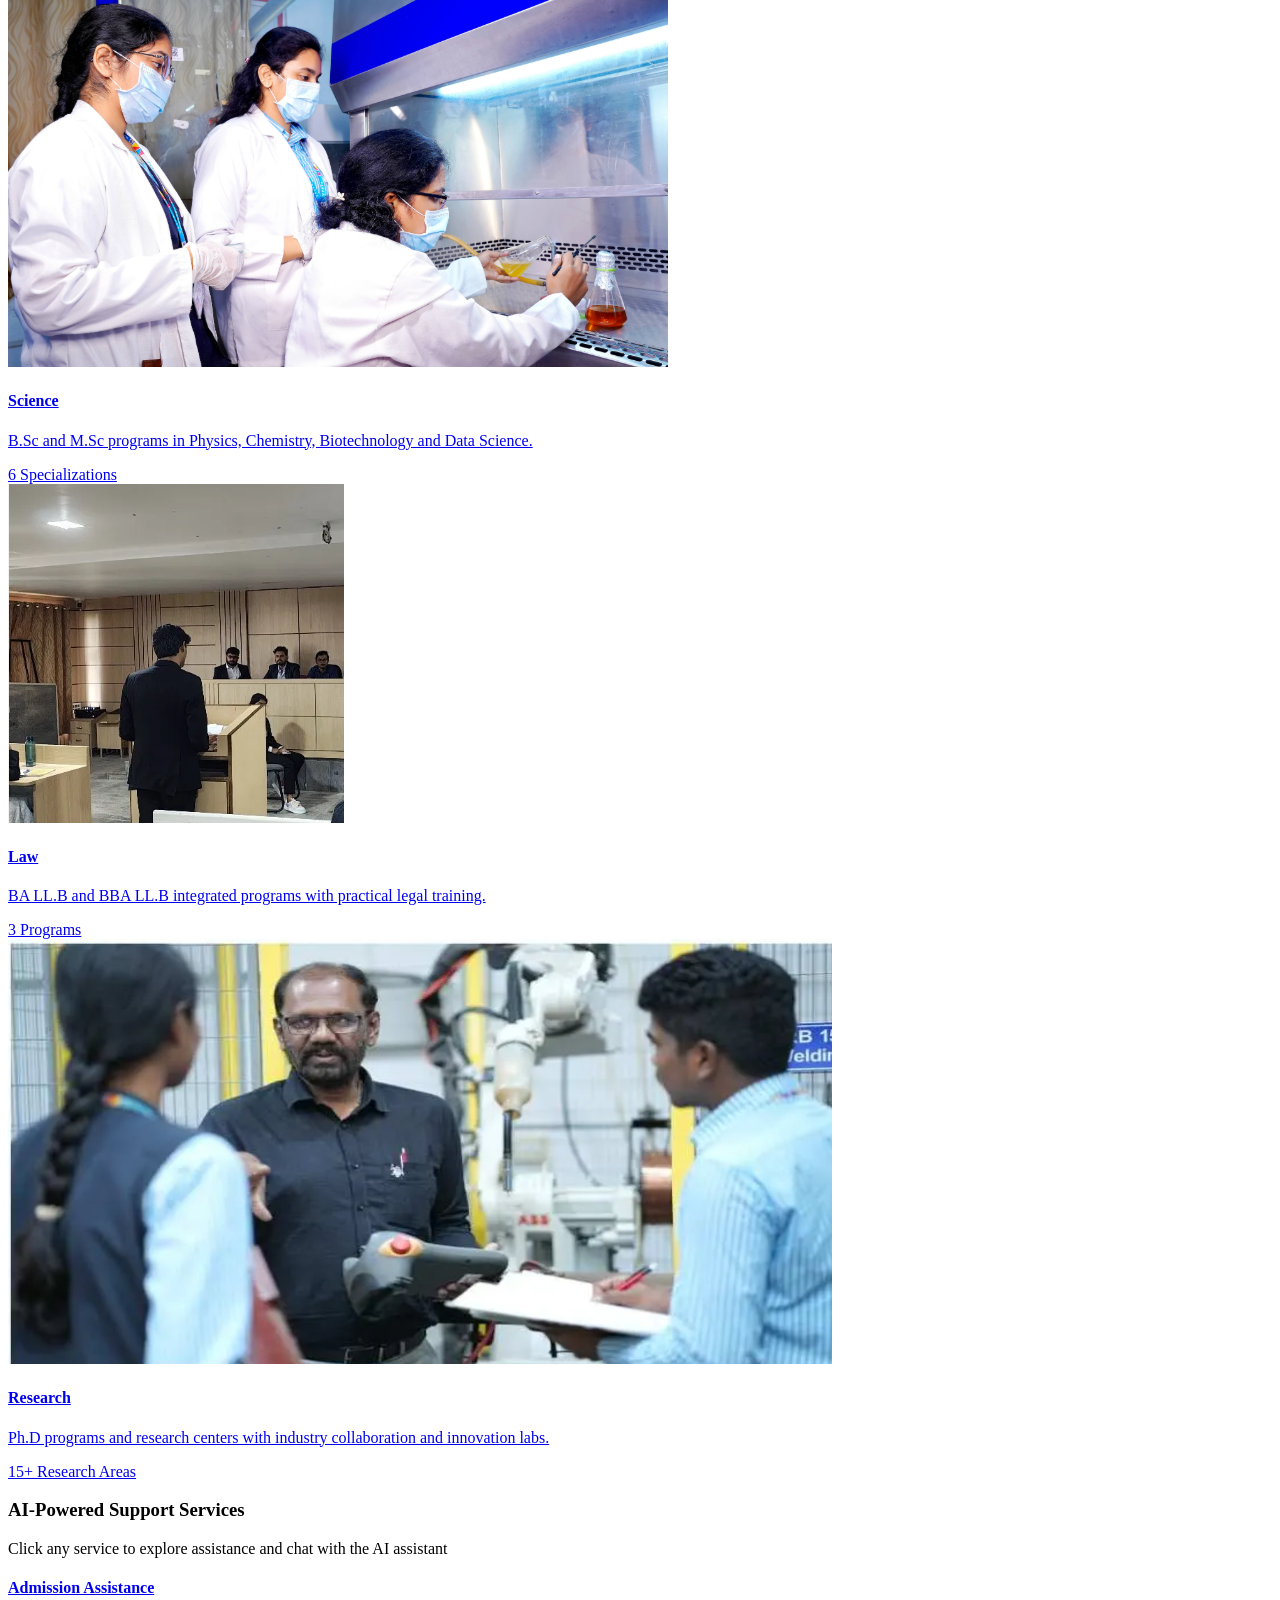
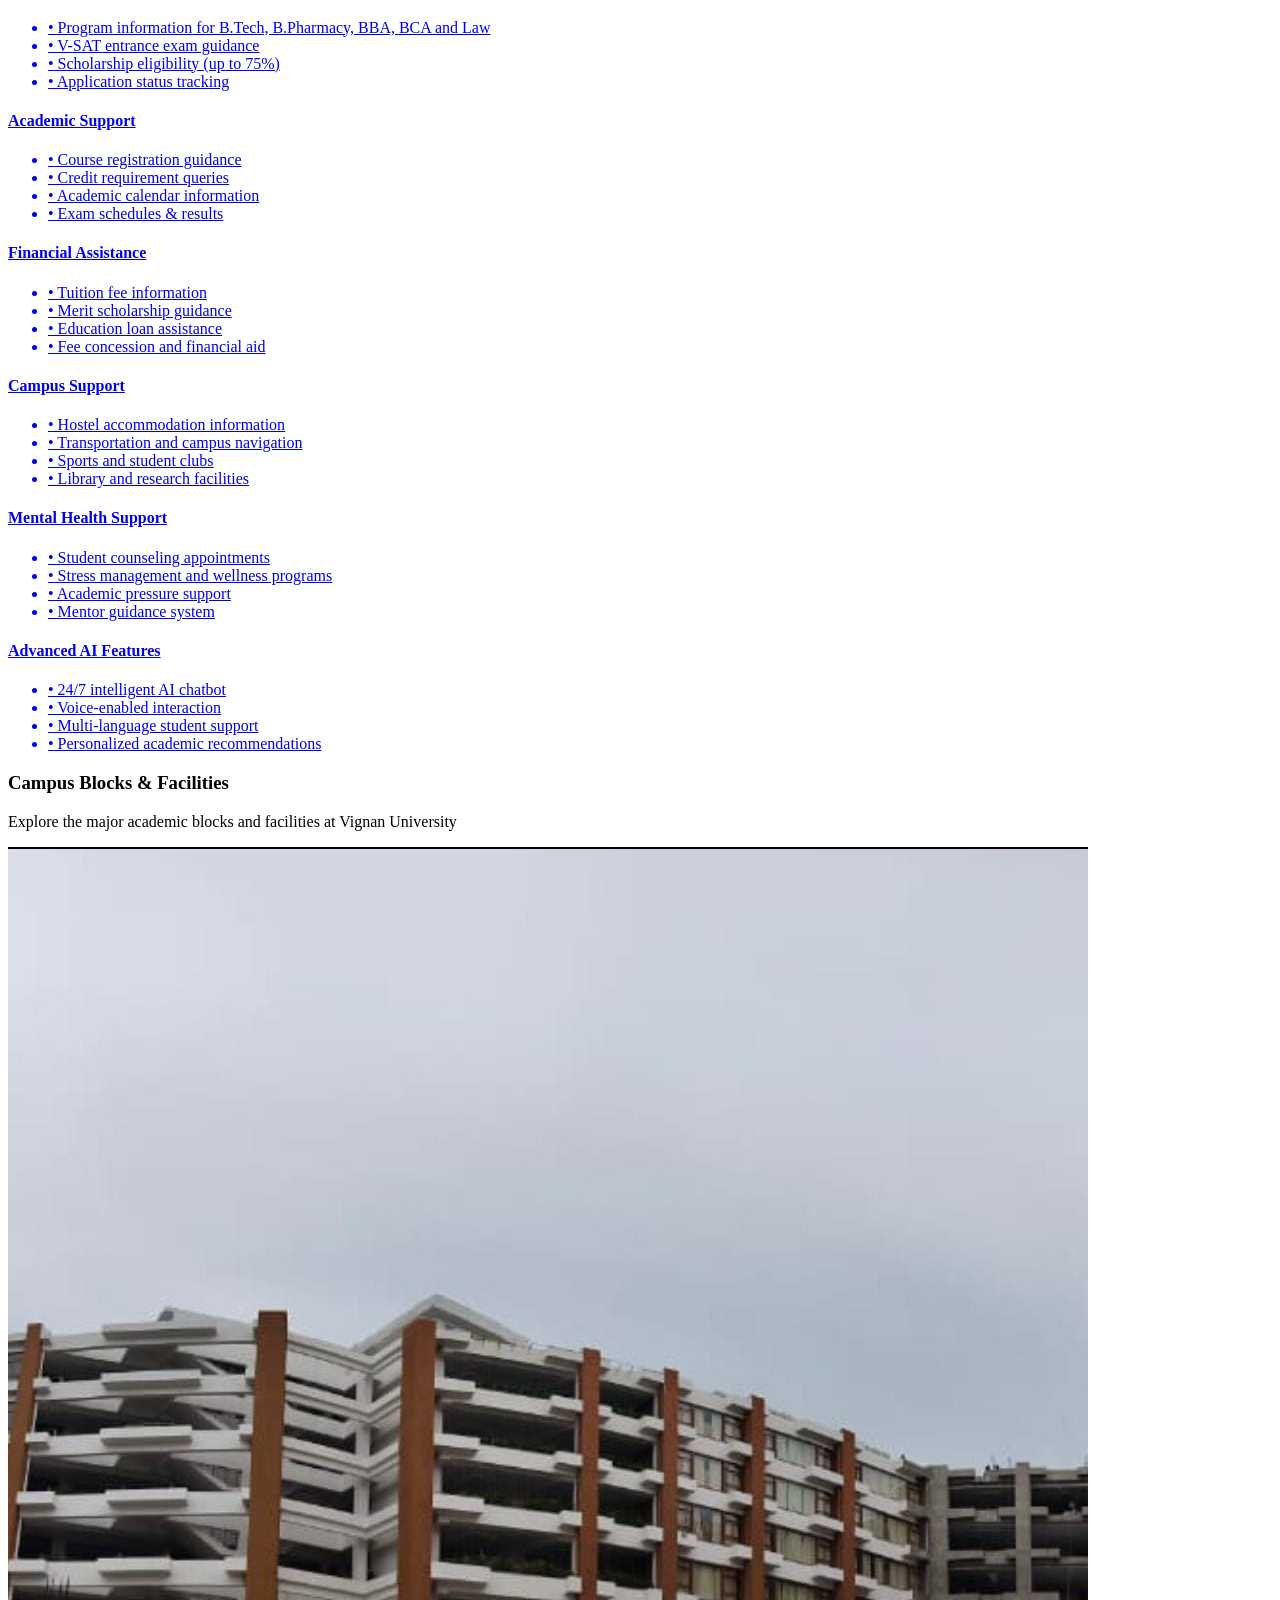
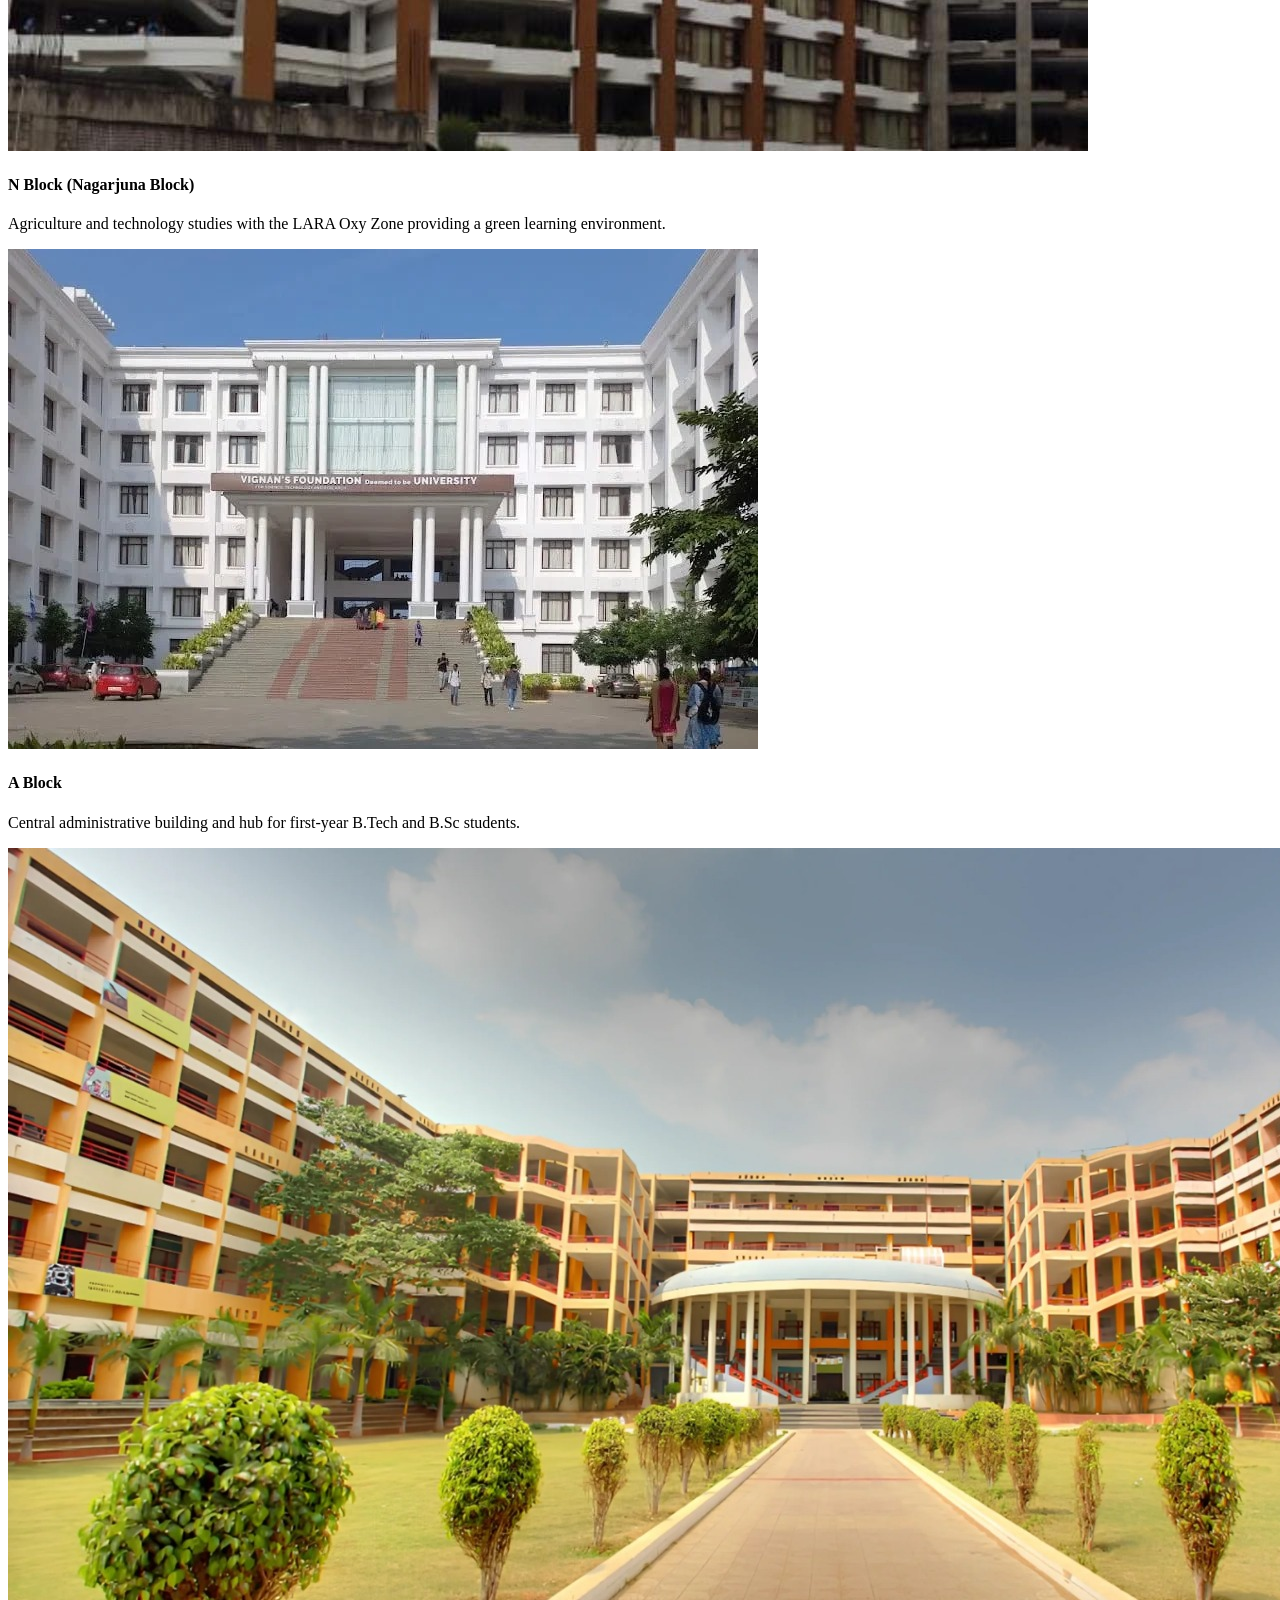
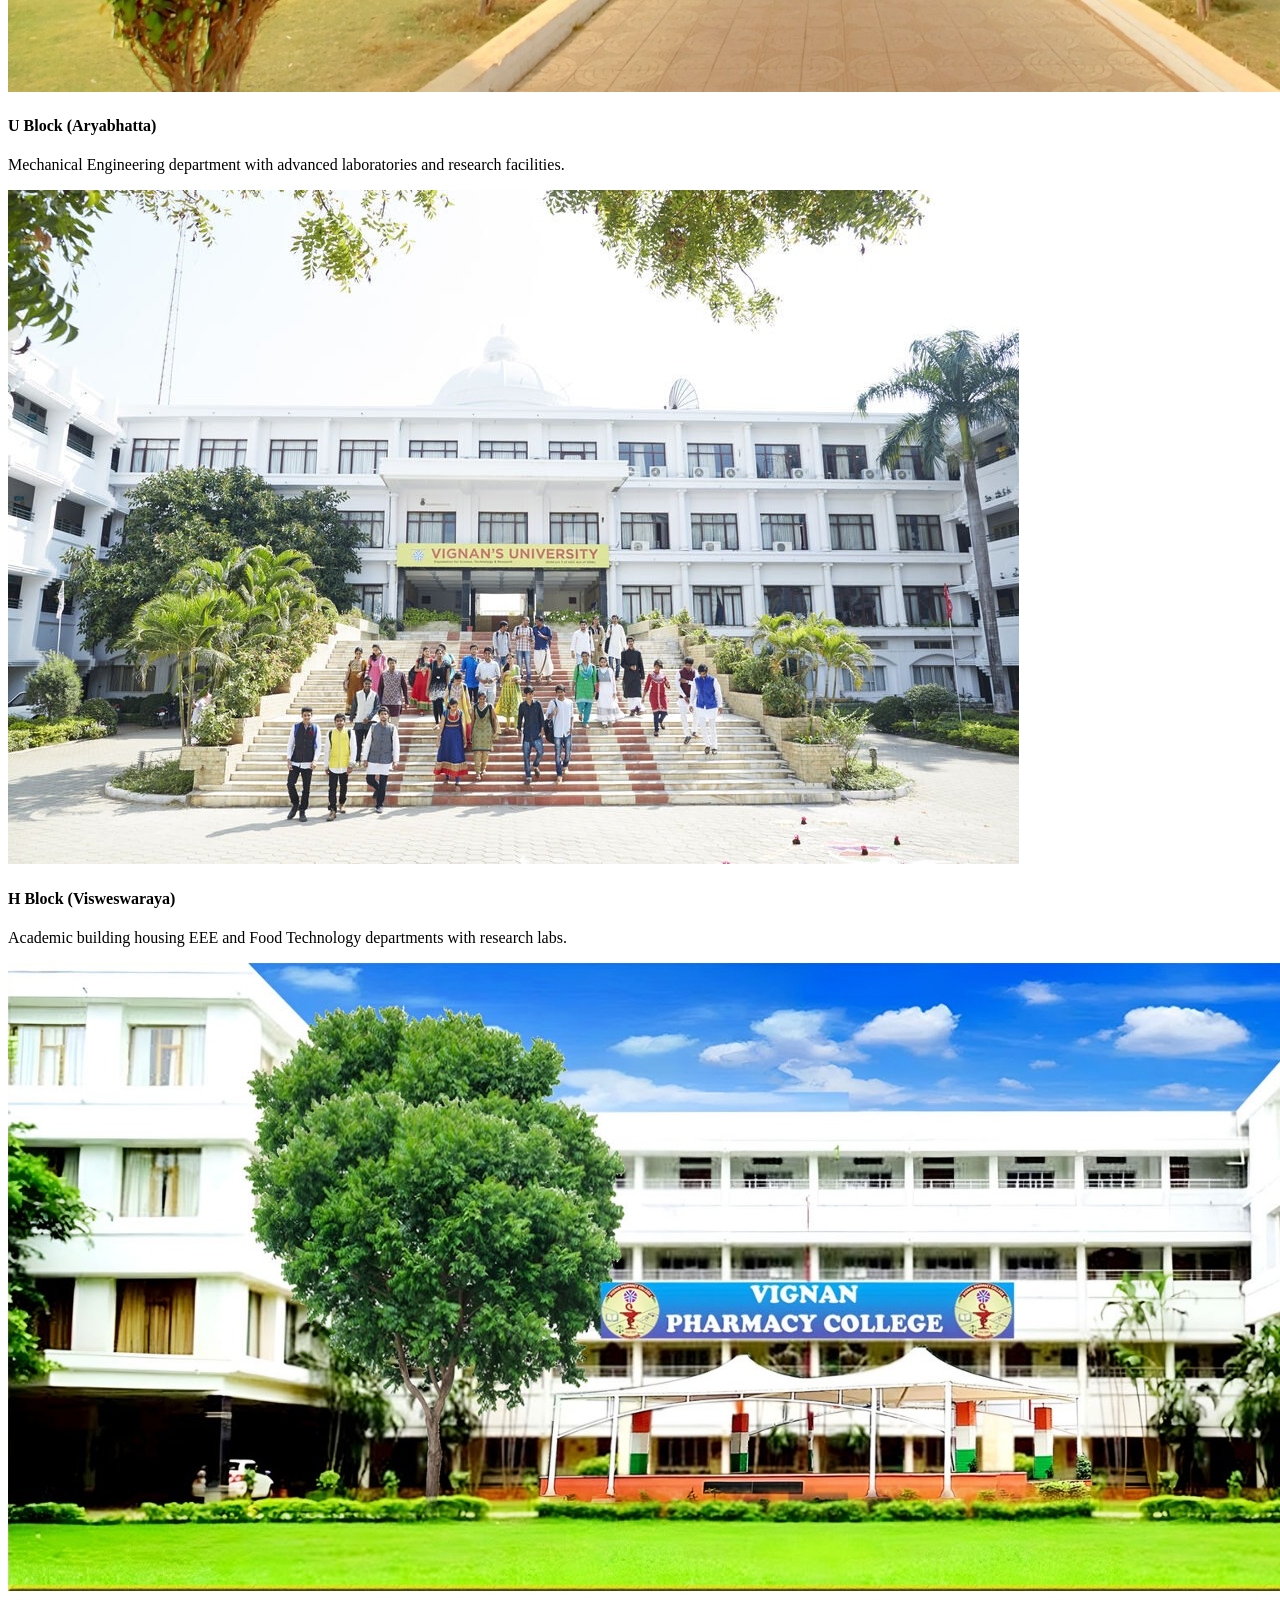
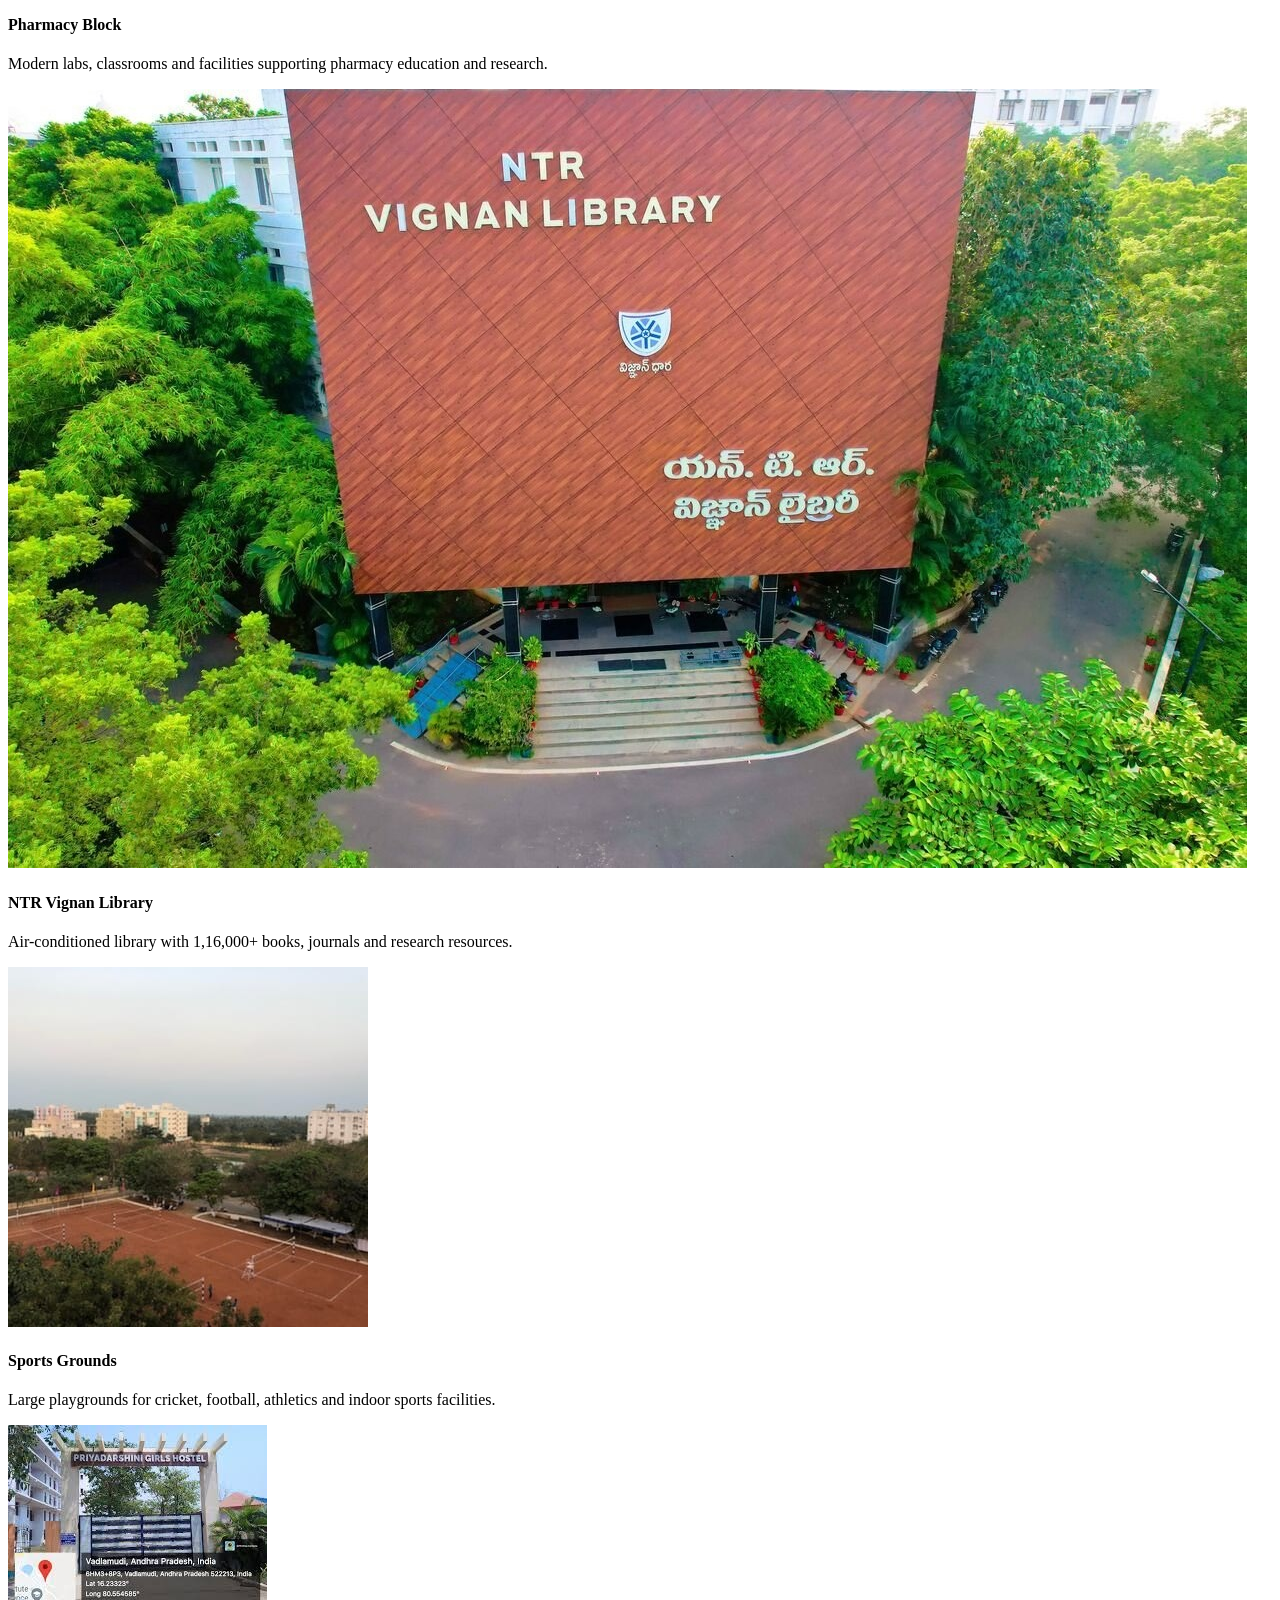
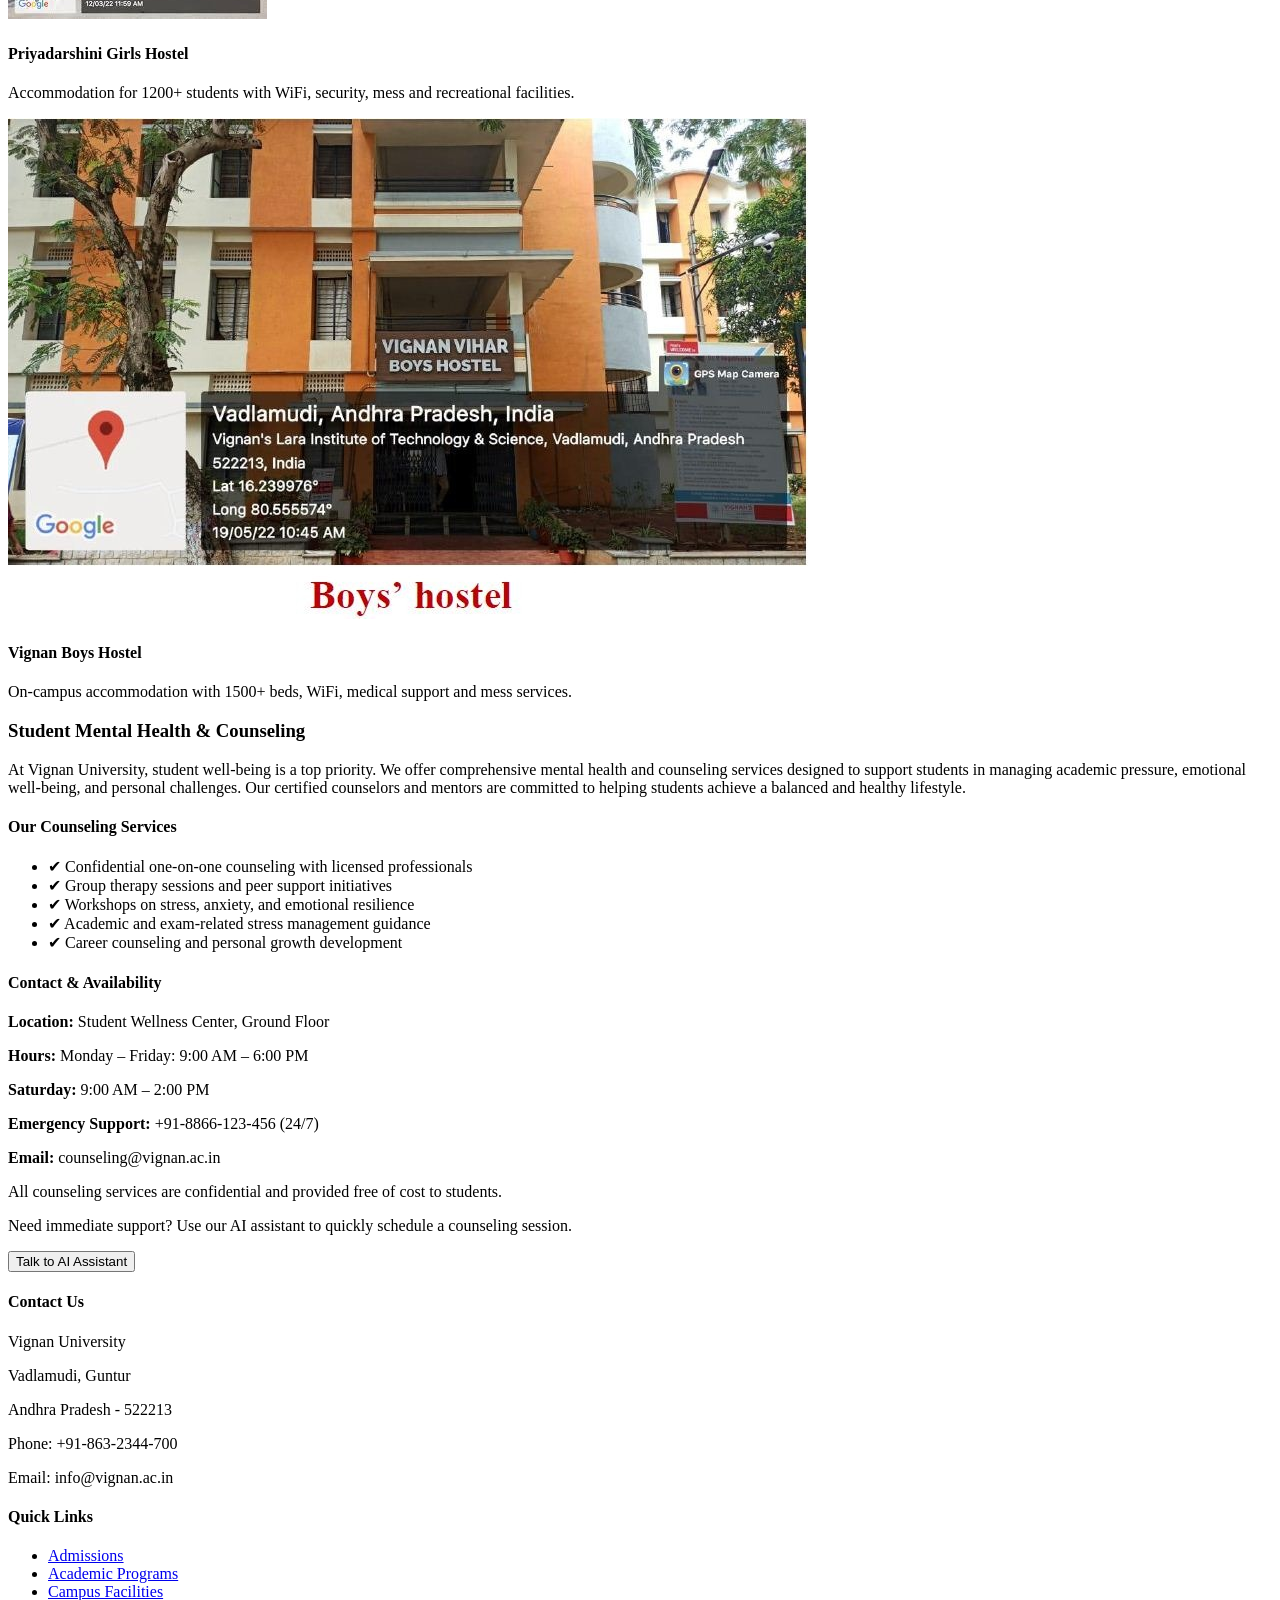
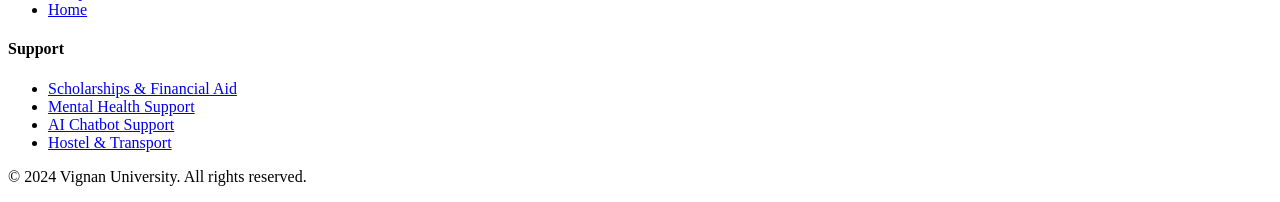
==== commit 108c41d4: "Added full frontend UI with dashboard, modules and chatbot" ====
--- a/frontend/index.html
+++ b/frontend/index.html
@@ -16,27 +16,95 @@
 
 <!-- HEADER -->
 
-<header class="bg-white shadow-sm sticky top-0 z-50">
-
-<div class="max-w-7xl mx-auto px-4 py-4 flex justify-between items-center">
+<!-- HEADER -->
+
+<header class="bg-white/90 backdrop-blur-md shadow-md sticky top-0 z-50 border-b border-gray-200">
+
+<div class="max-w-7xl mx-auto px-6 py-4 flex justify-between items-center">
+
+<!-- Logo + Title -->
 
 <div class="flex items-center space-x-3">
 
-<i data-lucide="graduation-cap" class="h-8 w-8 text-blue-600"></i>
+<img src="images/vig.png" class="w-12 h-12 object-contain">
 
 <div>
-<h1 class="text-xl font-bold text-gray-900">Vignan University</h1>
-<p class="text-sm text-gray-600">Student Support System</p>
-</div>
-
-</div>
+
+<h1 class="text-lg font-bold text-gray-900 leading-tight">
+Vignan University
+</h1>
+
+<p class="text-xs text-gray-500">
+AI Student Support System
+</p>
+
+</div>
+
+</div>
+
+
+<!-- NAVIGATION -->
+
+<nav class="hidden md:flex items-center space-x-8 text-gray-700 font-medium">
+
+<a href="#aboutVignan"
+class="hover:text-blue-600 relative group">
+
+About
+
+<span class="absolute left-0 -bottom-1 w-0 h-0.5 bg-blue-600 transition-all group-hover:w-full"></span>
+
+</a>
+
+<a href="#programs"
+class="hover:text-blue-600 relative group">
+
+Programs
+
+<span class="absolute left-0 -bottom-1 w-0 h-0.5 bg-blue-600 transition-all group-hover:w-full"></span>
+
+</a>
+
+<a href="#services"
+class="hover:text-blue-600 relative group">
+
+Services
+
+<span class="absolute left-0 -bottom-1 w-0 h-0.5 bg-blue-600 transition-all group-hover:w-full"></span>
+
+</a>
+
+<a href="#campus"
+class="hover:text-blue-600 relative group">
+
+Campus
+
+<span class="absolute left-0 -bottom-1 w-0 h-0.5 bg-blue-600 transition-all group-hover:w-full"></span>
+
+</a>
+
+<a href="#mental"
+class="hover:text-blue-600 relative group">
+
+Counseling
+
+<span class="absolute left-0 -bottom-1 w-0 h-0.5 bg-blue-600 transition-all group-hover:w-full"></span>
+
+</a>
+
+</nav>
+
+
+<!-- CHATBOT BUTTON -->
 
 <button onclick="openChatbot()"
-class="flex items-center space-x-2 bg-blue-600 text-white px-6 py-2.5 rounded-lg hover:bg-blue-700 transition shadow-md">
+class="flex items-center space-x-2 bg-blue-600 text-white px-5 py-2.5 rounded-lg hover:bg-blue-700 transition shadow-md hover:shadow-lg">
 
 <i data-lucide="message-circle" class="h-5 w-5"></i>
 
-<span class="font-medium">AI Chatbot</span>
+<span class="font-medium">
+AI Chatbot
+</span>
 
 </button>
 
@@ -46,108 +114,105 @@
 
 
 <!-- HERO -->
-
-<section class="bg-gradient-to-r from-blue-600 to-blue-800 text-white py-20">
-
-<div class="max-w-7xl mx-auto text-center px-4">
-
-<h2 class="text-4xl md:text-5xl font-bold mb-6">
-Welcome to Vignan University
+<section id="aboutVignan" class="relative py-28 text-white overflow-hidden">
+
+<!-- BACKGROUND SLIDES -->
+
+<div class="absolute inset-0 -z-10">
+
+<img src="images/campus1.png" class="bg-slide absolute w-full h-full object-cover opacity-100">
+<img src="images/campus2.png" class="bg-slide absolute w-full h-full object-cover opacity-0">
+<img src="images/campus3.png" class="bg-slide absolute w-full h-full object-cover opacity-0">
+<img src="images/campus4.png" class="bg-slide absolute w-full h-full object-cover opacity-0">
+<img src="images/campus5.png" class="bg-slide absolute w-full h-full object-cover opacity-0">
+
+<!-- smoother overlay -->
+<div class="absolute inset-0 bg-gradient-to-r from-black/70 via-blue-900/60 to-black/70"></div>
+
+</div>
+
+
+<div class="max-w-7xl mx-auto px-6 text-center">
+
+<!-- ABOUT TEXT -->
+
+<h2 class="text-4xl md:text-5xl font-bold mb-8 tracking-wide">
+Vignan University
 </h2>
 
-<p class="text-lg md:text-xl text-blue-100 max-w-3xl mx-auto">
-
-A premier educational institution dedicated to excellence in teaching,
-research, and innovation with AI-powered student support.
-
-</p>
+<p class="text-lg text-gray-200 max-w-4xl mx-auto mb-16 leading-relaxed">
+
+Vignan’s Foundation for Science, Technology and Research (VFSTR) is a premier
+educational institution recognized for academic excellence, research innovation
+and strong industry collaboration. With world-class infrastructure, modern
+laboratories and experienced faculty, Vignan prepares students for successful
+global careers through technology-driven education.
+
+</p>
+
+
+
+<!-- STATS -->
+
+<div class="grid grid-cols-1 md:grid-cols-3 gap-10">
+
+<div class="bg-white/15 backdrop-blur-md border border-white/20 p-8 rounded-xl shadow-lg hover:scale-105 transition">
+
+<i data-lucide="users" class="w-10 h-10 mx-auto mb-3 text-blue-300"></i>
+
+<h3 class="counter text-4xl font-bold text-white" data-target="20000">0</h3>
+
+<p class="text-gray-200">Active Students</p>
+
+</div>
+
+
+<div class="bg-white/15 backdrop-blur-md border border-white/20 p-8 rounded-xl shadow-lg hover:scale-105 transition">
+
+<i data-lucide="award" class="w-10 h-10 mx-auto mb-3 text-green-300"></i>
+
+<h3 class="counter text-4xl font-bold text-white" data-target="500">0</h3>
+
+<p class="text-gray-200">Expert Faculty</p>
+
+</div>
+
+
+<div class="bg-white/15 backdrop-blur-md border border-white/20 p-8 rounded-xl shadow-lg hover:scale-105 transition">
+
+<i data-lucide="trophy" class="w-10 h-10 mx-auto mb-3 text-yellow-300"></i>
+
+<h3 class="text-4xl font-bold text-white">A+</h3>
+
+<p class="text-gray-200">NAAC Accreditation</p>
+
+</div>
+
+</div>
+
+
+
+<!-- ADDRESS -->
+
+<div class="mt-16 text-gray-200 text-lg">
+
+<p class="font-semibold text-white mb-2 text-xl">
+Vignan University
+</p>
+
+<p>Vadlamudi, Guntur</p>
+
+<p>Andhra Pradesh – 522213</p>
+
+</div>
 
 </div>
 
 </section>
-<!-- About Vignan University -->
-
-<section class="py-16 bg-white">
-
-<div class="max-w-7xl mx-auto px-4 text-center">
-
-<h3 class="text-3xl font-bold text-gray-900 mb-4">
-About Vignan University
-</h3>
-
-<p class="text-lg text-gray-600 max-w-3xl mx-auto mb-10">
-
-Vignan’s Foundation for Science, Technology and Research (VFSTR) is a premier
-educational institution known for academic excellence, research innovation,
-and strong industry collaboration. The university offers modern laboratories,
-centres of excellence, and industry-driven curriculum to prepare students for
-successful careers. With world-class infrastructure, experienced faculty, and
-excellent placement records, Vignan continues to empower students with
-knowledge, skills, and leadership qualities.
-
-</p>
-
-<div class="grid grid-cols-1 md:grid-cols-3 gap-8">
-
-<!-- Students -->
-
-<div class="bg-blue-50 p-8 rounded-xl shadow-md">
-
-<i data-lucide="users" class="w-12 h-12 text-blue-600 mx-auto mb-4"></i>
-
-<h4 class="text-2xl font-bold text-gray-900">
-20,000+
-</h4>
-
-<p class="text-gray-700">
-Active Students
-</p>
-
-</div>
-
-
-<!-- Faculty -->
-
-<div class="bg-green-50 p-8 rounded-xl shadow-md">
-
-<i data-lucide="award" class="w-12 h-12 text-green-600 mx-auto mb-4"></i>
-
-<h4 class="text-2xl font-bold text-gray-900">
-500+
-</h4>
-
-<p class="text-gray-700">
-Expert Faculty
-</p>
-
-</div>
-
-
-<!-- Accreditation -->
-
-<div class="bg-orange-50 p-8 rounded-xl shadow-md">
-
-<i data-lucide="trophy" class="w-12 h-12 text-orange-600 mx-auto mb-4"></i>
-
-<h4 class="text-2xl font-bold text-gray-900">
-A+ Grade
-</h4>
-
-<p class="text-gray-700">
-NAAC Accreditation
-</p>
-
-</div>
-
-</div>
-
-</div>
-
-</section>
 
 <!-- Programs & Courses -->
 
-<section class="py-16 bg-gray-50">
+<section id="programs" class="py-16 bg-gray-50">
 
 <div class="max-w-7xl mx-auto px-4 text-center">
 
@@ -163,6 +228,8 @@
 
 <!-- Engineering -->
 
+<a href="modules/engineering.html">
+
 <div class="bg-white rounded-xl shadow-md hover:shadow-lg overflow-hidden transition">
 
 <img src="images/programs/engineering.png"
@@ -186,9 +253,11 @@
 
 </div>
 
+</a>
+
 
 <!-- Management -->
-
+<a href="modules/management.html">
 <div class="bg-white rounded-xl shadow-md hover:shadow-lg overflow-hidden transition">
 
 <img src="images/programs/management.png"
@@ -211,10 +280,10 @@
 </div>
 
 </div>
-
+</a>
 
 <!-- Pharmacy -->
-
+<a href="modules/pharmacy.html">
 <div class="bg-white rounded-xl shadow-md hover:shadow-lg overflow-hidden transition">
 
 <img src="images/programs/pharmacy.png"
@@ -237,10 +306,10 @@
 </div>
 
 </div>
-
+</a>
 
 <!-- Science -->
-
+<a href="modules/science.html">
 <div class="bg-white rounded-xl shadow-md hover:shadow-lg overflow-hidden transition">
 
 <img src="images/programs/science.png"
@@ -263,10 +332,10 @@
 </div>
 
 </div>
-
+</a>
 
 <!-- Law -->
-
+<a href="modules/law.html">
 <div class="bg-white rounded-xl shadow-md hover:shadow-lg overflow-hidden transition">
 
 <img src="images/programs/law.png"
@@ -289,10 +358,10 @@
 </div>
 
 </div>
-
+</a>
 
 <!-- Research -->
-
+<a href="modules/research.html">
 <div class="bg-white rounded-xl shadow-md hover:shadow-lg overflow-hidden transition">
 
 <img src="images/programs/research.png"
@@ -319,11 +388,11 @@
 </div>
 
 </div>
-
+</a>
 </section>
 <!-- AI SERVICES -->
 
-<section class="py-20 bg-white">
+<section id="services" class="py-20 bg-white">
 
 <div class="max-w-7xl mx-auto px-4 text-center">
 
@@ -471,7 +540,7 @@
 </section>
 <!-- Campus Blocks & Facilities -->
 
-<section class="py-20 bg-gray-50">
+<section id="campus" class="py-20 bg-gray-50">
 
 <div class="max-w-7xl mx-auto px-4 text-center">
 
@@ -662,98 +731,76 @@
 </section>
 <!-- Student Mental Health & Counseling -->
 
-<section class="py-20 bg-white">
-
-<div class="max-w-7xl mx-auto px-4">
-
-<div class="text-center mb-12">
-
-<h3 class="text-3xl font-bold text-gray-900 mb-4">
+<section id="mental" class="py-20 bg-gray-50">
+
+<div class="max-w-7xl mx-auto px-6">
+
+<!-- Heading -->
+<div class="text-center mb-14">
+<h3 class="text-4xl font-bold text-gray-900 mb-4">
 Student Mental Health & Counseling
 </h3>
 
-<p class="text-lg text-gray-600 max-w-3xl mx-auto">
-Vignan University provides dedicated counseling and
-student wellness programs to help students manage
-academic pressure, stress, and personal challenges.
-Professional counselors and mentors guide students
-towards a balanced academic and personal life.
-</p>
-
-</div>
-
-
-<div class="grid md:grid-cols-2 gap-12">
-
-<!-- Counseling Services -->
-
+<p class="text-lg text-gray-600 max-w-3xl mx-auto leading-relaxed">
+At Vignan University, student well-being is a top priority. We offer comprehensive 
+mental health and counseling services designed to support students in managing 
+academic pressure, emotional well-being, and personal challenges. Our certified 
+counselors and mentors are committed to helping students achieve a balanced and 
+healthy lifestyle.
+</p>
+</div>
+
+<!-- Content Grid -->
+<div class="grid md:grid-cols-2 gap-12 items-start">
+
+<!-- Services -->
 <div>
-
-<h4 class="text-xl font-semibold mb-6">
-Counseling Services Available
+<h4 class="text-2xl font-semibold text-gray-800 mb-6">
+Our Counseling Services
 </h4>
 
-<ul class="space-y-4 text-gray-700">
-
-<li>✓ Individual counseling sessions with licensed psychologists</li>
-
-<li>✓ Group therapy and peer support programs</li>
-
-<li>✓ Stress and anxiety management workshops</li>
-
-<li>✓ Academic pressure and exam stress counseling</li>
-
-<li>✓ Career guidance and personal development</li>
-
+<ul class="space-y-4 text-gray-700 leading-relaxed">
+<li>✔ Confidential one-on-one counseling with licensed professionals</li>
+<li>✔ Group therapy sessions and peer support initiatives</li>
+<li>✔ Workshops on stress, anxiety, and emotional resilience</li>
+<li>✔ Academic and exam-related stress management guidance</li>
+<li>✔ Career counseling and personal growth development</li>
 </ul>
-
-</div>
-
-
-<!-- Contact Information -->
-
-<div class="bg-red-50 p-8 rounded-xl">
-
-<h4 class="text-xl font-semibold mb-6">
+</div>
+
+<!-- Contact Card -->
+<div class="bg-white p-8 rounded-2xl shadow-md border border-gray-100">
+
+<h4 class="text-2xl font-semibold text-gray-800 mb-6">
 Contact & Availability
 </h4>
 
-<div class="space-y-3 text-gray-700">
-
+<div class="space-y-3 text-gray-700 leading-relaxed">
 <p><strong>Location:</strong> Student Wellness Center, Ground Floor</p>
-
-<p><strong>Timing:</strong> Monday - Friday: 9:00 AM - 6:00 PM</p>
-
-<p><strong>Saturday:</strong> 9:00 AM - 2:00 PM</p>
-
-<p><strong>Emergency Hotline:</strong> +91-8866-123-456 (24/7)</p>
-
+<p><strong>Hours:</strong> Monday – Friday: 9:00 AM – 6:00 PM</p>
+<p><strong>Saturday:</strong> 9:00 AM – 2:00 PM</p>
+<p><strong>Emergency Support:</strong> +91-8866-123-456 (24/7)</p>
 <p><strong>Email:</strong> counseling@vignan.ac.in</p>
 
-<p class="italic text-sm text-gray-600 mt-4">
-All sessions are strictly confidential and free for students
-</p>
-
-</div>
-
-</div>
-
-</div>
-
-
-<!-- Call to Action -->
-
-<div class="mt-16 bg-red-100 p-8 rounded-xl text-center">
-
-<p class="text-lg font-medium mb-6">
-Need immediate support? Our AI chatbot can help you schedule appointments instantly!
+<p class="text-sm text-gray-500 mt-4 italic">
+All counseling services are confidential and provided free of cost to students.
+</p>
+</div>
+
+</div>
+
+</div>
+
+<!-- CTA -->
+<div class="mt-16 bg-red-600 text-white p-10 rounded-2xl text-center shadow-lg">
+
+<p class="text-xl font-medium mb-6">
+Need immediate support? Use our AI assistant to quickly schedule a counseling session.
 </p>
 
 <button onclick="openChatbot()"
-class="bg-red-600 hover:bg-red-700 text-white px-8 py-3 rounded-lg shadow-md transition">
-
-Talk to AI Assistant Now
-
+class="bg-white text-red-600 font-semibold px-8 py-3 rounded-lg shadow hover:bg-gray-100 transition">
+Talk to AI Assistant
 </button>
 
 </div>
@@ -892,5 +939,71 @@
 
 </script>
 
+<script>
+
+lucide.createIcons()
+
+/* BACKGROUND SLIDESHOW */
+
+let slides = document.querySelectorAll(".bg-slide")
+let slideIndex = 0
+
+setInterval(() => {
+
+slides[slideIndex].style.opacity = 0
+slideIndex = (slideIndex + 1) % slides.length
+slides[slideIndex].style.opacity = 1
+
+},4000)
+
+
+
+/* CAROUSEL */
+
+const carousel = document.querySelector(".carousel")
+let index = 0
+
+setInterval(()=>{
+
+index++
+if(index > 4) index = 0
+
+carousel.style.transform = `translateX(-${index * 100}%)`
+
+},3500)
+
+
+
+/* COUNTER ANIMATION */
+
+const counters = document.querySelectorAll(".counter")
+
+counters.forEach(counter => {
+
+const target = +counter.dataset.target
+
+const update = () => {
+
+const value = +counter.innerText
+const increment = target / 100
+
+if(value < target){
+
+counter.innerText = Math.ceil(value + increment)
+setTimeout(update,20)
+
+}else{
+
+counter.innerText = target.toLocaleString()
+
+}
+
+}
+
+update()
+
+})
+
+</script>
 </body>
 </html>
